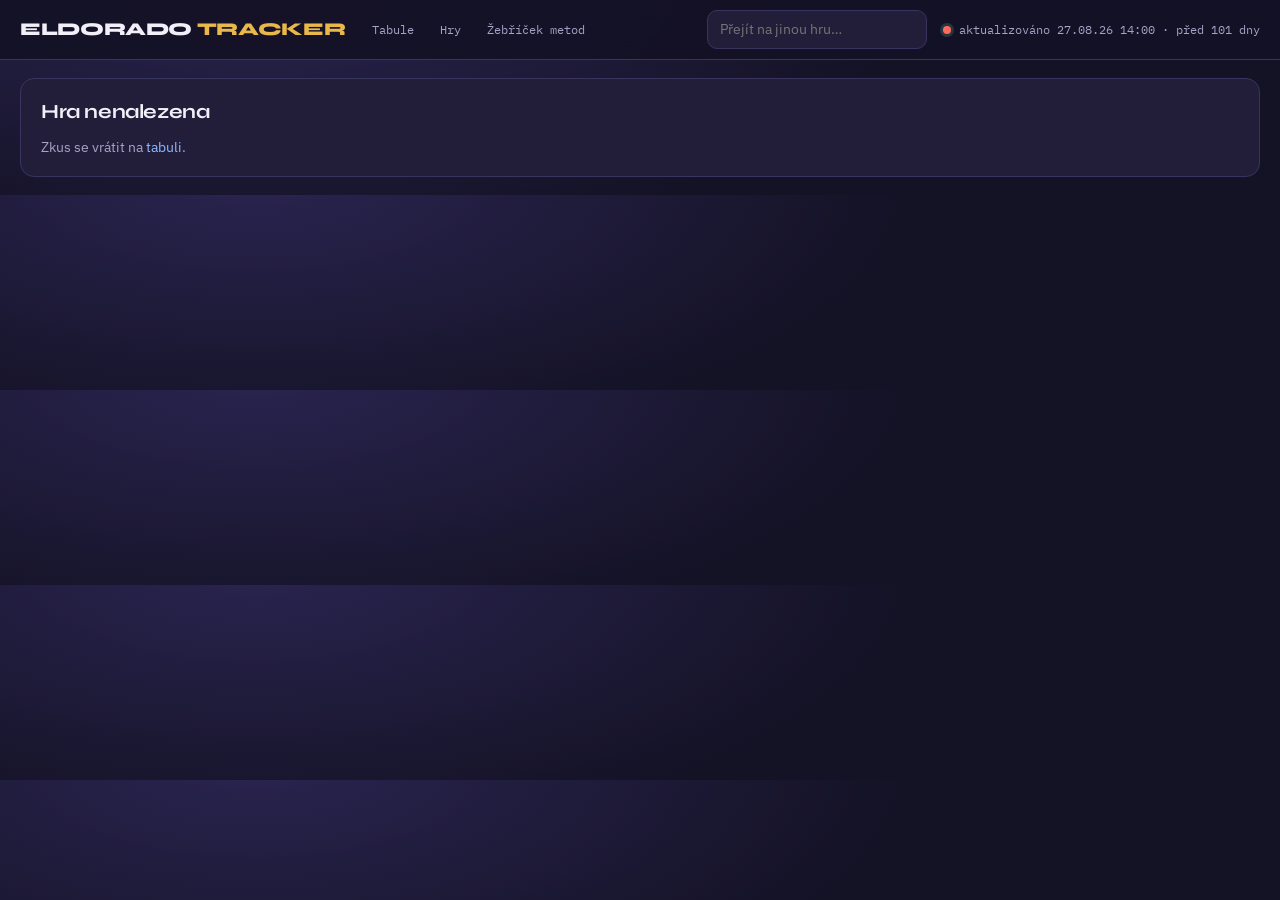
==== game.html @ 9335fa80 "Add files via upload" ====
<!DOCTYPE html>
<html lang="cs">
<head>
<meta charset="utf-8"><meta name="viewport" content="width=device-width, initial-scale=1">
<title>Hra · Eldorado Tracker</title>
<link rel="preconnect" href="https://fonts.googleapis.com"><link rel="preconnect" href="https://fonts.gstatic.com" crossorigin>
<link href="https://fonts.googleapis.com/css2?family=Syne:wght@600;700;800&family=IBM+Plex+Sans:wght@400;500;600&family=IBM+Plex+Mono:wght@400;500;600&display=swap" rel="stylesheet">
<link rel="stylesheet" href="assets/style.css">
</head>
<body>
<div class="top"><div class="top__in">
  <a class="brand" href="index.html">ELDORADO <em>TRACKER</em></a>
  <nav class="nav"><a href="index.html#tabule">Tabule</a><a href="index.html#hry">Hry</a><a href="index.html#zebricek">Žebříček metod</a></nav>
  <div class="spacer"></div>
  <input class="search" id="q" type="search" placeholder="Přejít na jinou hru…" list="gamelist" aria-label="Hledat hru"><datalist id="gamelist"></datalist>
  <div class="status"><i id="dot"></i><span id="upd">načítám…</span></div>
</div></div>

<main class="wrap" id="main">
  <div class="crumb"><a href="index.html">Tabule</a> › <a href="index.html#hry">Hry</a> › <span id="c-name">…</span></div>
  <section class="card">
    <div class="eyebrow" id="eyebrow">Hra</div>
    <h1 id="title">…</h1>
    <p class="lead" id="lead"></p>
    <div class="typelinks" id="typelinks"></div>
    <div class="grid g4" style="margin-top:14px" id="kpis"></div>
  </section>

  <section class="section">
    <div class="eyebrow">Kategorie na Eldoradu</div>
    <h2>Ceny, nabídky, skóre</h2>
    <div class="tbl"><table class="wide" id="cats"><thead><tr><th>Typ</th><th>Kategorie</th><th>Jednotka</th><th>Nejnižší cena</th><th>Netto po fee</th><th>Změna 7 d</th><th>Nabídek</th><th>Top prodejce</th><th>Fee</th><th>Skóre</th><th>Stáří</th><th>Odkaz</th></tr></thead><tbody></tbody></table></div>
    <div class="grid g2" style="margin-top:14px">
      <div class="card"><h3 id="charttitle">Vývoj nejnižší ceny</h3><canvas class="big" id="chart"></canvas><div class="sub" style="margin-top:6px" id="chartnote"></div></div>
      <div class="card" id="scorebox"></div>
    </div>
  </section>

  <section class="section" id="itemsec">
    <div class="eyebrow">Položky</div>
    <h2>Ceny položek</h2>
    <p class="lead" id="itemslead">Konkrétní položky, tiery a jejich ceny na Eldoradu (nejnižší nabídky, 27. 8. 2026) vedle hodnoty ve hře.</p>
    <div class="tbl" style="margin-top:12px"><table class="wide" id="items"><thead><tr><th class="sortable" data-k="name" data-d="asc">Položka</th><th>Kategorie</th><th class="sortable desc" data-k="price_usd">Cena Eldorado</th><th>Hodnota ve hře</th><th>Prodejce</th><th>Poznámka</th></tr></thead><tbody></tbody></table></div>
  </section>

  <section class="section" id="methsec">
    <div class="eyebrow">Výdělkové metody</div>
    <h2>Jak se ve hře vydělává</h2>
    <p class="lead">Jen legitimní herní mechaniky (bez botů, maker a exploitů). <b>AFK</b> 0 = plně aktivní, 5 = běží bez tebe. <b>$/h čistý</b> = výnos × cena na Eldoradu × (1 − fee), kde je známý.</p>
    <div class="tools"><button class="chip on" data-f="all">vše</button><button class="chip" data-f="afk">jen AFK ≥ 3</button><button class="chip" data-f="usd">jen s $/h</button><span class="hint" id="mhint"></span></div>
    <div class="tbl"><table class="wide" id="methods"><thead><tr><th class="sortable" data-k="method" data-d="asc">Metoda</th><th>Popis</th><th class="sortable" data-k="rate_value">Výnos ve hře</th><th class="sortable desc" data-k="usd_per_hour_net">$/h čistý</th><th>Požadavky</th><th class="sortable" data-k="afk_score">AFK</th><th>Riziko</th><th>Zdroj</th></tr></thead><tbody></tbody></table></div>
  </section>

  <section class="section">
    <div class="eyebrow">Poznámky a zdroje</div>
    <h2>Trh, pravidla, odkazy</h2>
    <div id="notes" class="grid g2"></div>
  </section>
  <p class="foot">Eldorado Tracker · ceny z veřejných stránek eldorado.gg · metody z herních wiki a guidů (srpen 2026) · prodej za reálné peníze porušuje podmínky většiny her</p>
</main>

<script src="assets/app.js"></script>
<script>
const GID=new URLSearchParams(location.search).get('g');
let methFilter='all', mSortK='usd_per_hour_net', mSortD='desc', iSortK='price_usd', iSortD='desc';
const RISK_TAGS={ 5:'<span class="tag bad">velmi vysoké</span>', 4:'<span class="tag bad">vysoké</span>', 3:'<span class="tag">střední</span>', 2:'<span class="tag good">nízké</span>', 1:'<span class="tag good">velmi nízké</span>' };
function riskOf(note){ if(!note) return 3; const n=note.toLowerCase(); if(/perman|konfisk|wipe/.test(n)) return 5; if(/zakáz|zakaz|banuje|ban vln/.test(n)) return 4; if(/legál|povolen|tolerov/.test(n)) return 2; return 3; }
function render(){
  const D=T.data; const g=D.games.find(x=>x.id===GID); if(!g){ document.getElementById('main').innerHTML='<div class="card"><h2>Hra nenalezena</h2><p class="lead">Zkus se vrátit na <a href="index.html">tabuli</a>.</p></div>'; return; }
  document.title=g.name+' · Eldorado Tracker'; document.getElementById('c-name').textContent=g.name; document.getElementById('title').textContent=g.name;
  const cats=g.cats.map(id=>D.byId[id]).filter(Boolean).sort((a,b)=>['currency','items','accounts','boosting','topups','giftcards'].indexOf(a.type)-['currency','items','accounts','boosting','topups','giftcards'].indexOf(b.type));
  const priced=cats.filter(c=>c.price_low_usd!=null); const methods=D.methods.filter(m=>m.game_id===g.id); const items=D.items.filter(i=>i.game_id===g.id);
  document.getElementById('eyebrow').textContent=Object.keys(g.types).map(t=>T.TYP[t]).join(' · ')+' · '+cats.length+' kategorií na Eldoradu';
  document.getElementById('lead').textContent= priced.length ? `Nejnižší cena ${T.USD(Math.min(...priced.map(c=>c.price_low_usd)))}, ${priced.reduce((s,c)=>s+(c.listings||0),0).toLocaleString('cs-CZ')} nabídek celkem, ${methods.length} výdělkových metod, ${items.length} sledovaných položek.` : `Kategorie zatím nemá staženou cenu – robot ji doplní při dalším běhu. ${methods.length} výdělkových metod.`;
  document.getElementById('typelinks').innerHTML=cats.map(c=>`<a href="${c.url}" target="_blank" rel="noopener">${T.TYP[c.type]} na Eldoradu ↗</a>`).join('');
  const scs=cats.map(T.score).filter(x=>x!=null); const best=scs.length?Math.max(...scs):null; const top=cats.filter(c=>c.top_seller).sort((a,b)=>(b.top_seller_reviews||0)-(a.top_seller_reviews||0))[0];
  document.getElementById('kpis').innerHTML=`<div class="kpi"><b>${best==null?'—':best}</b><span>nejlepší skóre</span></div><div class="kpi"><b>${priced.length?T.USD(Math.min(...priced.map(c=>c.price_low_usd))):'—'}</b><span>nejnižší cena</span></div><div class="kpi"><b>${top?T.FMT(top.top_seller_reviews):'—'}</b><span>${top?'recenzí · '+top.top_seller:'top prodejce'}</span></div><div class="kpi"><b>${Math.min(...cats.map(c=>c.fee_pct))}–${Math.max(...cats.map(c=>c.fee_pct))} %</b><span>poplatek Eldorada</span></div>`;
  // kategorie
  document.querySelector('#cats tbody').innerHTML=cats.map(c=>{const sc=T.score(c),age=T.ageHours(c);return `<tr><td><span class="typ ${c.type}">${T.TYP[c.type]}</span></td><td><b>${c.game}</b><div class="sub">${c.slug}</div></td><td class="muted">${c.unit||'—'}</td><td class="num">${T.USD(c.price_low_usd)}</td><td class="num">${T.USD(T.net(c))}</td><td class="num">${T.chgHtml(T.change7d(c.id))}</td><td class="num">${T.FMT(c.listings)}</td><td>${c.top_seller?c.top_seller+'<div class="sub">'+T.FMT(c.top_seller_reviews)+' rec.</div>':'—'}</td><td class="num">${c.fee_pct} %</td><td>${T.scoreHtml(sc)}</td><td class="num">${T.ageHtml(age)}</td><td><a href="${c.url}" target="_blank" rel="noopener">otevřít ↗</a></td></tr>`;}).join('');
  // graf: nejlikvidnější kategorie s cenou
  const main=priced.slice().sort((a,b)=>(b.listings||0)-(a.listings||0))[0];
  if(main){ document.getElementById('charttitle').textContent='Vývoj nejnižší ceny · '+main.game+' ('+T.TYP[main.type]+')'; requestAnimationFrame(()=>T.bigChart(document.getElementById('chart'),T.series(main.id),main.unit?'USD za '+main.unit:'USD')); document.getElementById('chartnote').textContent=T.series(main.id).length+' snímků v historii · '+(main.observed_at?'naposledy '+main.observed_at:''); }
  else { document.getElementById('charttitle').textContent='Vývoj ceny'; T.bigChart(document.getElementById('chart'),[]); }
  const sc=best; document.getElementById('scorebox').innerHTML=`<h3>Co říká skóre</h3><p class="lead">${sc==null?'Bez ceny zatím nelze hodnotit.':sc>=60?'<b>'+sc+'/100 – dobrá chvíle.</b> Cena drží nebo roste a trh není ovládaný jedním prodejcem.':sc>=40?'<b>'+sc+'/100 – průměr.</b> Bez výrazného trendu, nebo vyšší poplatek či konkurence.':'<b>'+sc+'/100 – slabé.</b> Cena padá, silná dominance velkého prodejce nebo vysoký poplatek.'}</p>${top?`<p class="lead" style="margin-top:8px">Trh vede <b>${top.top_seller}</b> s ${T.FMT(top.top_seller_reviews)} recenzemi – nový prodejce se prosadí jen cenou pod ${T.USD(Math.min(...priced.map(c=>c.price_low_usd)))}.</p>`:''}${cats.some(c=>c.note)?'<p class="lead" style="margin-top:8px">'+cats.filter(c=>c.note).map(c=>c.note).join(' · ')+'</p>':''}`;
  // položky
  renderItems(items); renderMethods(methods);
  // poznámky
  const risks=[...new Set(methods.map(m=>m.ban_risk_note).filter(Boolean))]; const srcs=[...new Set([...methods.map(m=>m.source),...items.map(i=>i.source)].filter(Boolean))];
  document.getElementById('notes').innerHTML=`<div class="card"><h3>Pravidla a riziko</h3>${risks.length?risks.map(r=>`<p class="lead" style="margin:0 0 8px">${r}</p>`).join(''):'<p class="lead">Pro tuhle hru zatím nejsou zpracované metody – doplníš je v data/methods.json.</p>'}</div><div class="card"><h3>Zdroje</h3>${srcs.length?'<ul style="margin:0;padding-left:18px;color:var(--muted)">'+srcs.map(s=>`<li>${/^https?:/.test(s)?`<a href="${s}" target="_blank" rel="noopener">${s.replace(/^https?:\/\//,'').slice(0,70)}</a>`:s}</li>`).join('')+'</ul>':'<p class="lead">Eldorado kategorie výše.</p>'}</div>`;
}
function renderItems(items){
  const sec=document.getElementById('itemsec'); if(!items.length){ sec.querySelector('.tbl').innerHTML='<div class="card"><p class="lead">Pro tuhle hru zatím nejsou zpracované položky. Robot sleduje nejnižší cenu kategorie; konkrétní položky doplníš v <code>data/items.json</code>.</p></div>'; return; }
  const rows=items.slice().sort((a,b)=>{let va=a[iSortK],vb=b[iSortK];if(va==null)return 1;if(vb==null)return -1;if(typeof va==='string')return iSortD==='asc'?va.localeCompare(vb,'cs'):vb.localeCompare(va,'cs');return iSortD==='asc'?va-vb:vb-va;});
  document.querySelector('#items tbody').innerHTML=rows.map(i=>`<tr><td><b>${i.name}</b></td><td><span class="tag">${i.category}</span></td><td class="num">${T.USD(i.price_usd)}${i.unit?' / '+i.unit:''}</td><td class="num muted">${i.ingame_value||'—'}</td><td>${i.seller?i.seller+(i.seller_reviews?'<div class="sub">'+T.FMT(i.seller_reviews)+' rec.</div>':''):'—'}</td><td class="muted">${i.note||''}</td></tr>`).join('');
  document.querySelectorAll('#items th.sortable').forEach(th=>{th.classList.remove('asc','desc'); if(th.dataset.k===iSortK) th.classList.add(iSortD);});
}
function renderMethods(methods){
  const sec=document.getElementById('methsec'); if(!methods.length){ sec.querySelector('.tbl').innerHTML='<div class="card"><p class="lead">Metody pro tuhle hru ještě nejsou zpracované. Přidáš je do <code>data/methods.json</code> (viz README) – nebo napiš, které hry doplnit dalším researchem.</p></div>'; document.getElementById('mhint').textContent=''; return; }
  let rows=methods.filter(m=>methFilter==='all'||(methFilter==='afk'&&m.afk_score>=3)||(methFilter==='usd'&&m.usd_per_hour_net!=null));
  rows.sort((a,b)=>{let va=a[mSortK],vb=b[mSortK];if(va==null&&vb==null)return 0;if(va==null)return 1;if(vb==null)return -1;if(typeof va==='string')return mSortD==='asc'?va.localeCompare(vb,'cs'):vb.localeCompare(va,'cs');return mSortD==='asc'?va-vb:vb-va;});
  document.querySelector('#methods tbody').innerHTML=rows.map(m=>`<tr><td><b>${m.method}</b></td><td class="muted" style="max-width:360px">${m.description||''}</td><td class="num">${m.rate_value!=null?T.FMT(m.rate_value)+(m.rate_unit?' '+m.rate_unit:''):(m.rate_unit||'nenalezeno')}</td><td class="num">${m.usd_per_hour_net!=null?'<b>'+T.USD(m.usd_per_hour_net)+'</b>':'—'}</td><td class="muted">${m.requirements||'—'}</td><td>${T.dots(m.afk_score,'afk')}</td><td>${RISK_TAGS[riskOf(m.ban_risk_note)]}</td><td>${/^https?:/.test(m.source||'')?`<a href="${m.source}" target="_blank" rel="noopener">zdroj ↗</a>`:(m.source||'—')}<div class="sub">${m.source_date||''}</div></td></tr>`).join('');
  document.getElementById('mhint').textContent=rows.length+' z '+methods.length+' metod';
  document.querySelectorAll('#methods th.sortable').forEach(th=>{th.classList.remove('asc','desc'); if(th.dataset.k===mSortK) th.classList.add(mSortD);});
}
document.querySelectorAll('#methsec .chip').forEach(b=>b.addEventListener('click',()=>{document.querySelectorAll('#methsec .chip').forEach(x=>x.classList.remove('on'));b.classList.add('on');methFilter=b.dataset.f;renderMethods(T.data.methods.filter(m=>m.game_id===GID));}));
document.querySelectorAll('#methods th.sortable').forEach(th=>th.addEventListener('click',()=>{const k=th.dataset.k; if(mSortK===k) mSortD=mSortD==='asc'?'desc':'asc'; else {mSortK=k; mSortD=th.dataset.d||'desc';} renderMethods(T.data.methods.filter(m=>m.game_id===GID));}));
document.querySelectorAll('#items th.sortable').forEach(th=>th.addEventListener('click',()=>{const k=th.dataset.k; if(iSortK===k) iSortD=iSortD==='asc'?'desc':'asc'; else {iSortK=k; iSortD=th.dataset.d||'desc';} renderItems(T.data.items.filter(i=>i.game_id===GID));}));
T.load().then(D=>{ T.status(); document.getElementById('gamelist').innerHTML=D.games.map(g=>`<option value="${g.name}">`).join(''); document.getElementById('q').addEventListener('change',e=>{const g=D.games.find(x=>x.name.toLowerCase()===e.target.value.toLowerCase()); if(g) location.href=T.gameHref(g.id);}); render(); }).catch(e=>{document.getElementById('upd').textContent='chyba dat: '+e.message;});
</script>
</body>
</html>
---- assets/style.css ----
:root{--bg:#141225;--bg2:#1B1830;--surface:#221E3A;--surface2:#2B2649;--line:#39345E;--line2:#4B4580;--text:#F2EFF8;--muted:#A8A2C6;--dim:#6F6996;--gold:#E8B84A;--gold2:#FFD97A;--mint:#7FD9B8;--coral:#FF6B5A;--sky:#8FB8FF;--plum:#B58CFF;--display:'Syne',system-ui,sans-serif;--body:'IBM Plex Sans',system-ui,sans-serif;--mono:'IBM Plex Mono',ui-monospace,monospace;--r:14px}
*{box-sizing:border-box}
html{scroll-behavior:smooth}
body{margin:0;background:radial-gradient(1200px 500px at 20% -10%,#2A2450 0%,var(--bg) 55%);color:var(--text);font-family:var(--body);font-size:14px;line-height:1.5;-webkit-font-smoothing:antialiased}
a{color:var(--sky);text-decoration:none}a:hover{text-decoration:underline}
:focus-visible{outline:2px solid var(--gold);outline-offset:2px}
button{font:inherit;cursor:pointer}
.top{position:sticky;top:0;z-index:40;background:rgba(20,18,37,.92);backdrop-filter:blur(10px);border-bottom:1px solid var(--line)}
.top__in{max-width:1440px;margin:0 auto;padding:10px 20px;display:flex;align-items:center;gap:16px;flex-wrap:wrap}
.brand{font-family:var(--display);font-weight:800;font-size:18px;letter-spacing:-.02em;color:var(--text);white-space:nowrap}.brand em{font-style:normal;color:var(--gold)}
.brand:hover{text-decoration:none}
.nav{display:flex;gap:4px}.nav a{font-family:var(--mono);font-size:12px;color:var(--muted);padding:6px 10px;border-radius:999px;border:1px solid transparent}.nav a:hover{color:var(--text);border-color:var(--line);text-decoration:none}.nav a.on{background:var(--gold);color:var(--bg);border-color:var(--gold)}
.status{font-family:var(--mono);font-size:12px;color:var(--muted);display:flex;align-items:center;gap:8px}
.status i{width:8px;height:8px;border-radius:50%;background:var(--mint);display:inline-block;box-shadow:0 0 0 3px rgba(127,217,184,.18)}.status i.stale{background:var(--gold)}.status i.old{background:var(--coral)}
.spacer{flex:1}
.search{background:var(--surface);border:1px solid var(--line);color:var(--text);border-radius:10px;padding:8px 12px;font:inherit;min-width:220px}
.wrap{max-width:1440px;margin:0 auto;padding:18px 20px}
.card{background:var(--surface);border:1px solid var(--line);border-radius:var(--r);padding:18px 20px}
.eyebrow{font-family:var(--mono);font-size:11px;letter-spacing:.14em;text-transform:uppercase;color:var(--gold)}
h1{font-family:var(--display);font-weight:800;font-size:clamp(26px,3.4vw,42px);line-height:1.05;letter-spacing:-.03em;margin:6px 0 8px}h1 span{color:var(--gold)}
h2{font-family:var(--display);font-weight:700;font-size:20px;letter-spacing:-.02em;margin:0 0 10px}
h3{font-family:var(--display);font-weight:700;font-size:15px;margin:0 0 8px}
.lead{color:var(--muted);margin:0;max-width:70ch}
.grid{display:grid;gap:14px}.g2{grid-template-columns:1.4fr 1fr}.g3{grid-template-columns:repeat(3,1fr)}.g4{grid-template-columns:repeat(4,1fr)}
.kpi{background:var(--surface2);border:1px solid var(--line);border-radius:10px;padding:10px 12px}.kpi b{display:block;font-family:var(--display);font-size:22px;color:var(--gold2);letter-spacing:-.02em}.kpi span{font-size:12px;color:var(--muted)}
.kpi b.good{color:var(--mint)}.kpi b.bad{color:var(--coral)}
.tools{display:flex;gap:8px;flex-wrap:wrap;align-items:center;margin:16px 0 10px}
.tools select,.tools input{background:var(--surface);border:1px solid var(--line);color:var(--text);border-radius:10px;padding:9px 12px;font:inherit}
.chip{background:var(--surface);border:1px solid var(--line);color:var(--muted);border-radius:999px;padding:7px 12px;font-family:var(--mono);font-size:12px}.chip.on{background:var(--gold);color:var(--bg);border-color:var(--gold)}
.hint{font-family:var(--mono);font-size:12px;color:var(--dim);margin-left:auto}
.tbl{overflow:auto;border:1px solid var(--line);border-radius:var(--r);background:var(--surface)}
table{border-collapse:collapse;width:100%;font-size:13px}table.wide{min-width:960px}
th,td{padding:9px 10px;text-align:left;vertical-align:middle;border-bottom:1px solid var(--line);overflow-wrap:anywhere}
th{position:sticky;top:0;background:var(--surface2);font-family:var(--mono);font-size:11px;letter-spacing:.06em;text-transform:uppercase;color:var(--muted);font-weight:500;z-index:1;white-space:nowrap}
th.sortable{cursor:pointer;user-select:none}th.sortable::after{content:' ↕';color:var(--dim)}th.asc::after{content:' ↑';color:var(--gold)}th.desc::after{content:' ↓';color:var(--gold)}
tbody tr:hover{background:rgba(255,255,255,.03)}tbody tr:last-child td{border-bottom:0}tr.link{cursor:pointer}
td.num{font-family:var(--mono);white-space:nowrap}td.muted{color:var(--muted)}.sub{font-size:11.5px;color:var(--dim);font-family:var(--mono)}
.typ{display:inline-block;font-family:var(--mono);font-size:10.5px;padding:2px 7px;border-radius:999px;border:1px solid var(--line2);color:var(--muted);text-transform:uppercase;letter-spacing:.05em;white-space:nowrap}
.typ.currency{color:var(--gold2);border-color:rgba(232,184,74,.5)}.typ.items{color:var(--plum);border-color:rgba(181,140,255,.5)}.typ.accounts{color:var(--sky);border-color:rgba(143,184,255,.5)}.typ.boosting{color:var(--mint);border-color:rgba(127,217,184,.5)}
.tag{display:inline-block;font-family:var(--mono);font-size:11px;padding:2px 8px;border-radius:999px;border:1px solid var(--line2);color:var(--muted);line-height:1.5}.tag.good{border-color:rgba(127,217,184,.5);color:var(--mint)}.tag.bad{border-color:rgba(255,107,90,.5);color:var(--coral)}.tag.gold{border-color:rgba(232,184,74,.55);color:var(--gold2)}
.up{color:var(--mint)}.dn{color:var(--coral)}.flat{color:var(--dim)}
.score{display:inline-flex;align-items:center;gap:8px}.score b{font-family:var(--display);font-size:15px;min-width:26px}
.bar{width:70px;height:6px;background:var(--line);border-radius:3px;overflow:hidden}.bar i{display:block;height:100%}
.s-hi{color:var(--mint)}.s-mid{color:var(--gold2)}.s-lo{color:var(--coral)}.bar .s-hi{background:var(--mint)}.bar .s-mid{background:var(--gold)}.bar .s-lo{background:var(--coral)}
.dots{display:inline-flex;gap:3px;vertical-align:middle}.dots i{width:9px;height:9px;border-radius:2px;background:var(--line2);display:inline-block}.dots.afk i.on{background:var(--mint)}.dots.auto i.on{background:var(--sky)}.dots.ban i.on{background:var(--coral)}.sc{font-family:var(--mono);font-size:12px;color:var(--muted);margin-left:6px}
.dots-wrap{display:inline-flex;align-items:center;white-space:nowrap}
canvas.spark{width:90px;height:26px;display:block}canvas.big{width:100%;height:200px;background:var(--surface2);border:1px solid var(--line);border-radius:10px}
.nodata{color:var(--dim);font-family:var(--mono);font-size:12px}
.note{background:var(--surface);border:1px solid var(--line);border-left:4px solid var(--gold);border-radius:12px;padding:12px 16px;margin:14px 0;color:var(--muted)}.note.warn{border-left-color:var(--coral)}.note.good{border-left-color:var(--mint)}.note b{color:var(--text)}
.star{background:none;border:0;color:var(--dim);font-size:16px;padding:0 4px}.star.on{color:var(--gold)}
.section{margin-top:28px}
.gamecards{display:grid;grid-template-columns:repeat(auto-fill,minmax(230px,1fr));gap:12px}
.gc{background:var(--surface);border:1px solid var(--line);border-radius:12px;padding:12px 14px;display:block;color:var(--text)}.gc:hover{text-decoration:none;border-color:var(--line2);background:var(--surface2)}
.gc b{display:block;font-family:var(--display);font-size:15px}.gc .sub{margin-top:2px}.gc .row{display:flex;justify-content:space-between;align-items:center;margin-top:8px}
.crumb{font-family:var(--mono);font-size:12px;color:var(--dim);margin-bottom:8px}.crumb a{color:var(--muted)}
.typelinks{display:flex;gap:8px;flex-wrap:wrap;margin:8px 0 0}.typelinks a{font-family:var(--mono);font-size:12px;border:1px solid var(--line2);border-radius:999px;padding:5px 10px;color:var(--muted)}.typelinks a:hover{color:var(--text);text-decoration:none;border-color:var(--gold)}
.foot{color:var(--dim);font-size:12px;padding:30px 0 44px;font-family:var(--mono);border-top:1px solid var(--line);margin-top:34px}
@media (max-width:900px){.g2,.g3,.g4{grid-template-columns:1fr 1fr}.nav{display:none}.search{min-width:0;flex:1}}
@media (max-width:600px){.g2,.g3,.g4{grid-template-columns:1fr}}
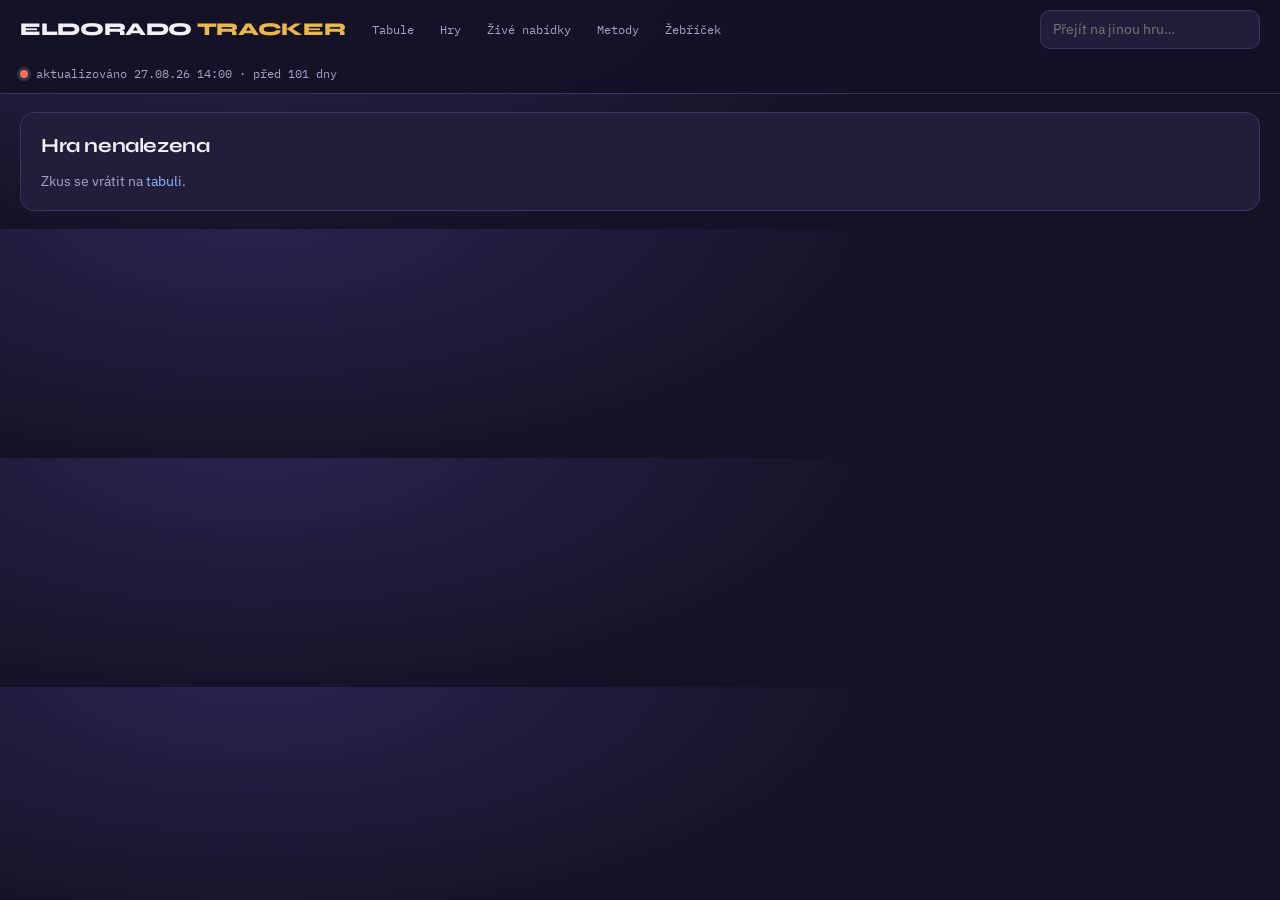
==== commit b4754eec: "Add files via upload" ====
--- a/game.html
+++ b/game.html
@@ -10,7 +10,7 @@
 <body>
 <div class="top"><div class="top__in">
   <a class="brand" href="index.html">ELDORADO <em>TRACKER</em></a>
-  <nav class="nav"><a href="index.html#tabule">Tabule</a><a href="index.html#hry">Hry</a><a href="index.html#zebricek">Žebříček metod</a></nav>
+  <nav class="nav"><a href="index.html#tabule">Tabule</a><a href="index.html#hry">Hry</a><a href="#livesec">Živé nabídky</a><a href="#methsec">Metody</a><a href="index.html#zebricek">Žebříček</a></nav>
   <div class="spacer"></div>
   <input class="search" id="q" type="search" placeholder="Přejít na jinou hru…" list="gamelist" aria-label="Hledat hru"><datalist id="gamelist"></datalist>
   <div class="status"><i id="dot"></i><span id="upd">načítám…</span></div>
@@ -34,6 +34,18 @@
       <div class="card"><h3 id="charttitle">Vývoj nejnižší ceny</h3><canvas class="big" id="chart"></canvas><div class="sub" style="margin-top:6px" id="chartnote"></div></div>
       <div class="card" id="scorebox"></div>
     </div>
+  </section>
+
+  <section class="section" id="livesec">
+    <div class="eyebrow">Živé nabídky</div>
+    <h2>Co se právě prodává</h2>
+    <p class="lead" id="livelead">Jednotlivé nabídky stažené z kategorií této hry – název, prodejce a cena. Robot je obnovuje s každým během.</p>
+    <div class="tools"><input id="lq" type="search" placeholder="Filtrovat nabídky…" aria-label="Filtrovat nabídky"><span class="hint" id="lhint"></span></div>
+    <div class="tbl scroll"><table class="wide" id="live"><thead><tr>
+      <th class="sortable" data-k="name" data-d="asc">Nabídka</th><th>Kategorie</th>
+      <th class="sortable desc" data-k="price">Cena</th><th>Netto po fee</th>
+      <th class="sortable" data-k="reviews">Prodejce</th><th>Hodnocení</th>
+    </tr></thead><tbody></tbody></table></div>
   </section>
 
   <section class="section" id="itemsec">
@@ -83,10 +95,21 @@
   else { document.getElementById('charttitle').textContent='Vývoj ceny'; T.bigChart(document.getElementById('chart'),[]); }
   const sc=best; document.getElementById('scorebox').innerHTML=`<h3>Co říká skóre</h3><p class="lead">${sc==null?'Bez ceny zatím nelze hodnotit.':sc>=60?'<b>'+sc+'/100 – dobrá chvíle.</b> Cena drží nebo roste a trh není ovládaný jedním prodejcem.':sc>=40?'<b>'+sc+'/100 – průměr.</b> Bez výrazného trendu, nebo vyšší poplatek či konkurence.':'<b>'+sc+'/100 – slabé.</b> Cena padá, silná dominance velkého prodejce nebo vysoký poplatek.'}</p>${top?`<p class="lead" style="margin-top:8px">Trh vede <b>${top.top_seller}</b> s ${T.FMT(top.top_seller_reviews)} recenzemi – nový prodejce se prosadí jen cenou pod ${T.USD(Math.min(...priced.map(c=>c.price_low_usd)))}.</p>`:''}${cats.some(c=>c.note)?'<p class="lead" style="margin-top:8px">'+cats.filter(c=>c.note).map(c=>c.note).join(' · ')+'</p>':''}`;
   // položky
-  renderItems(items); renderMethods(methods);
+  renderItems(items); renderMethods(methods); renderLive(g);
   // poznámky
   const risks=[...new Set(methods.map(m=>m.ban_risk_note).filter(Boolean))]; const srcs=[...new Set([...methods.map(m=>m.source),...items.map(i=>i.source)].filter(Boolean))];
   document.getElementById('notes').innerHTML=`<div class="card"><h3>Pravidla a riziko</h3>${risks.length?risks.map(r=>`<p class="lead" style="margin:0 0 8px">${r}</p>`).join(''):'<p class="lead">Pro tuhle hru zatím nejsou zpracované metody – doplníš je v data/methods.json.</p>'}</div><div class="card"><h3>Zdroje</h3>${srcs.length?'<ul style="margin:0;padding-left:18px;color:var(--muted)">'+srcs.map(s=>`<li>${/^https?:/.test(s)?`<a href="${s}" target="_blank" rel="noopener">${s.replace(/^https?:\/\//,'').slice(0,70)}</a>`:s}</li>`).join('')+'</ul>':'<p class="lead">Eldorado kategorie výše.</p>'}</div>`;
+}
+let lSortK='price', lSortD='desc';
+function renderLive(g){
+  const sec=document.getElementById('livesec'); const all=T.gameOffers(g);
+  if(!all.length){ sec.querySelector('.tbl').innerHTML='<div class="card"><p class="lead">Robot pro tuhle hru zatím nestáhl jednotlivé nabídky – doplní je při dalším běhu (celý katalog obejde zhruba za den).</p></div>'; document.getElementById('lhint').textContent=''; document.querySelector('#livesec .tools input').style.display='none'; return; }
+  const q=(document.getElementById('lq').value||'').toLowerCase().trim();
+  let rows=all.filter(o=>!q||[o.name||'',o.seller||'',T.TYP[o.cat.type]].join(' ').toLowerCase().includes(q));
+  rows.sort((a,b)=>{let va=a[lSortK],vb=b[lSortK];if(va==null)return 1;if(vb==null)return -1;if(typeof va==='string')return lSortD==='asc'?va.localeCompare(vb,'cs'):vb.localeCompare(va,'cs');return lSortD==='asc'?va-vb:vb-va;});
+  document.querySelector('#live tbody').innerHTML=rows.map(o=>`<tr><td><b>${o.name||'—'}</b></td><td><span class="typ ${o.cat.type}">${T.TYP[o.cat.type]}</span><div class="sub">${o.cat.unit||''}</div></td><td class="num">${T.USD(o.price)}</td><td class="num muted">${T.USD(o.price*(1-(o.cat.fee_pct||0)/100))}</td><td>${o.seller||'—'}${o.reviews?`<div class="sub">${T.FMT(o.reviews)} rec.</div>`:''}</td><td class="num muted">${o.rating!=null?o.rating+' %':'—'}</td></tr>`).join('');
+  document.getElementById('lhint').textContent=rows.length+' z '+all.length+' nabídek';
+  document.querySelectorAll('#live th.sortable').forEach(th=>{th.classList.remove('asc','desc'); if(th.dataset.k===lSortK) th.classList.add(lSortD);});
 }
 function renderItems(items){
   const sec=document.getElementById('itemsec'); if(!items.length){ sec.querySelector('.tbl').innerHTML='<div class="card"><p class="lead">Pro tuhle hru zatím nejsou zpracované položky. Robot sleduje nejnižší cenu kategorie; konkrétní položky doplníš v <code>data/items.json</code>.</p></div>'; return; }
@@ -104,6 +127,8 @@
 }
 document.querySelectorAll('#methsec .chip').forEach(b=>b.addEventListener('click',()=>{document.querySelectorAll('#methsec .chip').forEach(x=>x.classList.remove('on'));b.classList.add('on');methFilter=b.dataset.f;renderMethods(T.data.methods.filter(m=>m.game_id===GID));}));
 document.querySelectorAll('#methods th.sortable').forEach(th=>th.addEventListener('click',()=>{const k=th.dataset.k; if(mSortK===k) mSortD=mSortD==='asc'?'desc':'asc'; else {mSortK=k; mSortD=th.dataset.d||'desc';} renderMethods(T.data.methods.filter(m=>m.game_id===GID));}));
+document.querySelectorAll('#live th.sortable').forEach(th=>th.addEventListener('click',()=>{const k=th.dataset.k; if(lSortK===k) lSortD=lSortD==='asc'?'desc':'asc'; else {lSortK=k; lSortD=th.dataset.d||'desc';} renderLive(T.data.games.find(x=>x.id===GID));}));
+document.getElementById('lq').addEventListener('input',()=>renderLive(T.data.games.find(x=>x.id===GID)));
 document.querySelectorAll('#items th.sortable').forEach(th=>th.addEventListener('click',()=>{const k=th.dataset.k; if(iSortK===k) iSortD=iSortD==='asc'?'desc':'asc'; else {iSortK=k; iSortD=th.dataset.d||'desc';} renderItems(T.data.items.filter(i=>i.game_id===GID));}));
 T.load().then(D=>{ T.status(); document.getElementById('gamelist').innerHTML=D.games.map(g=>`<option value="${g.name}">`).join(''); document.getElementById('q').addEventListener('change',e=>{const g=D.games.find(x=>x.name.toLowerCase()===e.target.value.toLowerCase()); if(g) location.href=T.gameHref(g.id);}); render(); }).catch(e=>{document.getElementById('upd').textContent='chyba dat: '+e.message;});
 </script>
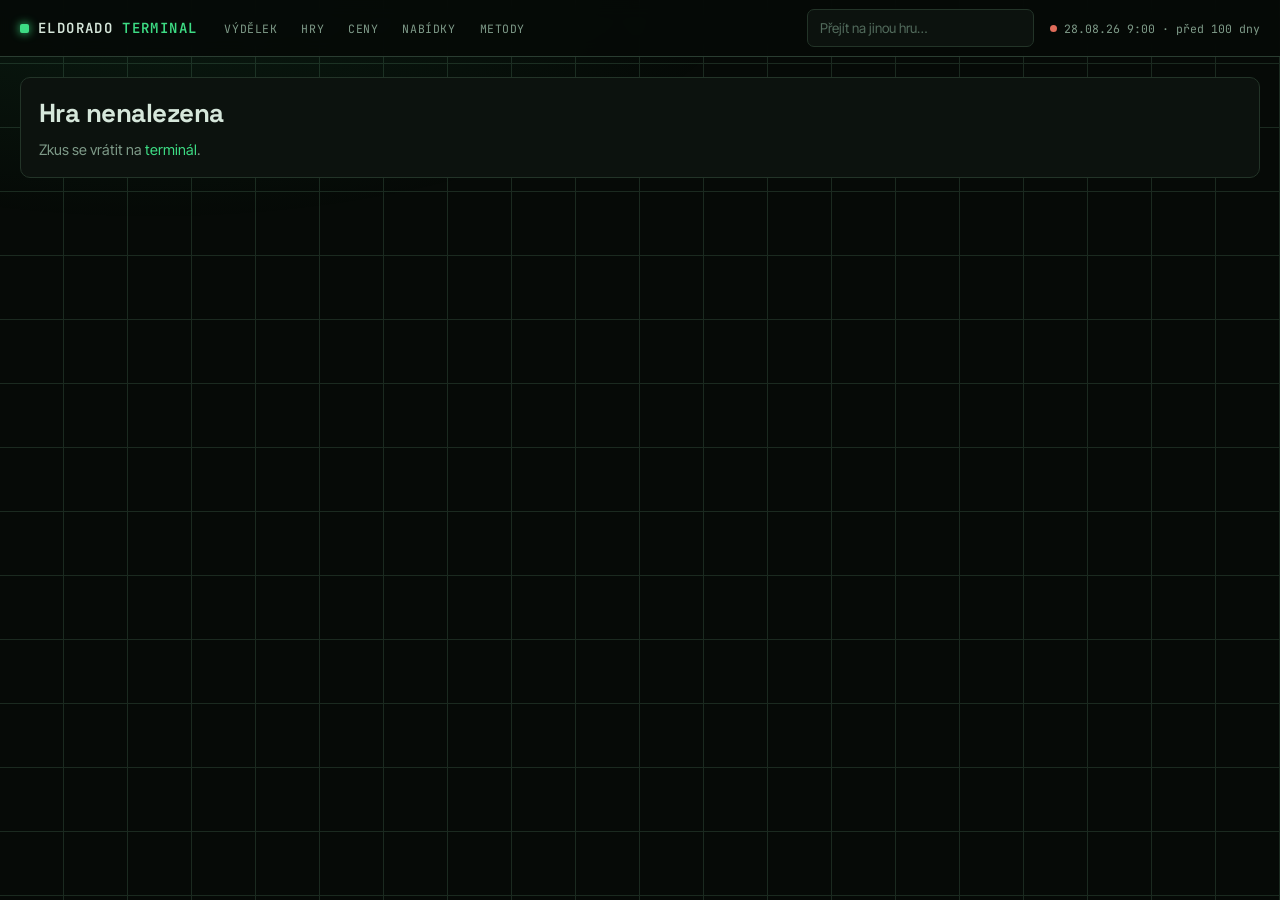
==== commit ef0de053: "Add files via upload" ====
--- a/game.html
+++ b/game.html
@@ -1,136 +1,211 @@
 <!DOCTYPE html>
 <html lang="cs">
 <head>
-<meta charset="utf-8"><meta name="viewport" content="width=device-width, initial-scale=1">
-<title>Hra · Eldorado Tracker</title>
+<meta charset="utf-8"><meta name="viewport" content="width=device-width,initial-scale=1">
+<title>Hra · Eldorado Terminal</title>
+<meta name="color-scheme" content="dark">
 <link rel="preconnect" href="https://fonts.googleapis.com"><link rel="preconnect" href="https://fonts.gstatic.com" crossorigin>
-<link href="https://fonts.googleapis.com/css2?family=Syne:wght@600;700;800&family=IBM+Plex+Sans:wght@400;500;600&family=IBM+Plex+Mono:wght@400;500;600&display=swap" rel="stylesheet">
+<link href="https://fonts.googleapis.com/css2?family=Space+Grotesk:wght@500;600;700&family=Inter+Tight:wght@400;500;600&family=JetBrains+Mono:wght@400;500;600&display=swap" rel="stylesheet">
 <link rel="stylesheet" href="assets/style.css">
 </head>
 <body>
-<div class="top"><div class="top__in">
-  <a class="brand" href="index.html">ELDORADO <em>TRACKER</em></a>
-  <nav class="nav"><a href="index.html#tabule">Tabule</a><a href="index.html#hry">Hry</a><a href="#livesec">Živé nabídky</a><a href="#methsec">Metody</a><a href="index.html#zebricek">Žebříček</a></nav>
+<header class="topbar"><div class="topbar__in">
+  <a class="brand" href="index.html">ELDORADO <span>TERMINAL</span></a>
+  <nav class="nav"><a href="index.html#vydelek">Výdělek</a><a href="index.html#hry">Hry</a><a href="#ceny">Ceny</a><a href="#nabidky">Nabídky</a><a href="#met">Metody</a></nav>
   <div class="spacer"></div>
   <input class="search" id="q" type="search" placeholder="Přejít na jinou hru…" list="gamelist" aria-label="Hledat hru"><datalist id="gamelist"></datalist>
-  <div class="status"><i id="dot"></i><span id="upd">načítám…</span></div>
-</div></div>
+  <div class="stamp"><i id="dot"></i><span id="upd">načítám…</span></div>
+</div></header>
 
 <main class="wrap" id="main">
-  <div class="crumb"><a href="index.html">Tabule</a> › <a href="index.html#hry">Hry</a> › <span id="c-name">…</span></div>
-  <section class="card">
-    <div class="eyebrow" id="eyebrow">Hra</div>
-    <h1 id="title">…</h1>
-    <p class="lead" id="lead"></p>
-    <div class="typelinks" id="typelinks"></div>
-    <div class="grid g4" style="margin-top:14px" id="kpis"></div>
-  </section>
-
-  <section class="section">
-    <div class="eyebrow">Kategorie na Eldoradu</div>
-    <h2>Ceny, nabídky, skóre</h2>
-    <div class="tbl"><table class="wide" id="cats"><thead><tr><th>Typ</th><th>Kategorie</th><th>Jednotka</th><th>Nejnižší cena</th><th>Netto po fee</th><th>Změna 7 d</th><th>Nabídek</th><th>Top prodejce</th><th>Fee</th><th>Skóre</th><th>Stáří</th><th>Odkaz</th></tr></thead><tbody></tbody></table></div>
+  <div class="crumb"><a href="index.html">Terminál</a> / <a href="index.html#hry">Hry</a> / <span id="c-name">…</span></div>
+
+  <section style="padding-top:6px">
+    <div class="grid g2">
+      <div>
+        <div class="eyebrow" id="eyebrow">Hra</div>
+        <h1 id="title" style="font-size:clamp(26px,3.6vw,42px)">…</h1>
+        <p class="lead" id="lead"></p>
+        <div class="links" id="links"></div>
+      </div>
+      <div class="panel panel--flush">
+        <div style="padding:14px 16px 8px"><h3 style="margin:0">Nejvýnosnější metody této hry</h3></div>
+        <div class="ladder" id="ladder"></div>
+        <div style="padding:10px 16px;border-top:1px solid var(--line)"><span class="hint" id="ladder-note"></span></div>
+      </div>
+    </div>
+    <div class="metrics" id="metrics"></div>
+  </section>
+
+  <section id="ceny">
+    <div class="eyebrow">Ceny na Eldoradu</div>
+    <h2>Kategorie této hry</h2>
+    <div class="tbl scroll" style="margin-top:10px"><table class="wide" id="tcats"><thead><tr>
+      <th>Typ</th><th>Kategorie</th><th>Jednotka</th><th>Nejnižší cena</th><th>Netto po fee</th>
+      <th>Změna 7 d</th><th>Nabídek</th><th>Top prodejce</th><th>Fee</th><th>Skóre</th><th>Stáří</th><th></th>
+    </tr></thead><tbody></tbody></table></div>
     <div class="grid g2" style="margin-top:14px">
-      <div class="card"><h3 id="charttitle">Vývoj nejnižší ceny</h3><canvas class="big" id="chart"></canvas><div class="sub" style="margin-top:6px" id="chartnote"></div></div>
-      <div class="card" id="scorebox"></div>
+      <div class="panel"><h3 id="charttitle">Vývoj ceny</h3><canvas class="big" id="chart"></canvas><div class="sub" id="chartnote" style="margin-top:6px"></div></div>
+      <div class="panel" id="scorebox"></div>
     </div>
   </section>
 
-  <section class="section" id="livesec">
+  <section id="nabidky">
     <div class="eyebrow">Živé nabídky</div>
     <h2>Co se právě prodává</h2>
-    <p class="lead" id="livelead">Jednotlivé nabídky stažené z kategorií této hry – název, prodejce a cena. Robot je obnovuje s každým během.</p>
+    <p class="lead">Konkrétní nabídky stažené robotem z kategorií této hry — název, prodejce, cena a kolik z ní zbude po poplatku.</p>
     <div class="tools"><input id="lq" type="search" placeholder="Filtrovat nabídky…" aria-label="Filtrovat nabídky"><span class="hint" id="lhint"></span></div>
-    <div class="tbl scroll"><table class="wide" id="live"><thead><tr>
-      <th class="sortable" data-k="name" data-d="asc">Nabídka</th><th>Kategorie</th>
-      <th class="sortable desc" data-k="price">Cena</th><th>Netto po fee</th>
-      <th class="sortable" data-k="reviews">Prodejce</th><th>Hodnocení</th>
-    </tr></thead><tbody></tbody></table></div>
-  </section>
-
-  <section class="section" id="itemsec">
-    <div class="eyebrow">Položky</div>
-    <h2>Ceny položek</h2>
-    <p class="lead" id="itemslead">Konkrétní položky, tiery a jejich ceny na Eldoradu (nejnižší nabídky, 27. 8. 2026) vedle hodnoty ve hře.</p>
-    <div class="tbl" style="margin-top:12px"><table class="wide" id="items"><thead><tr><th class="sortable" data-k="name" data-d="asc">Položka</th><th>Kategorie</th><th class="sortable desc" data-k="price_usd">Cena Eldorado</th><th>Hodnota ve hře</th><th>Prodejce</th><th>Poznámka</th></tr></thead><tbody></tbody></table></div>
-  </section>
-
-  <section class="section" id="methsec">
+    <div class="tbl scroll"><table class="wide" id="tlive"><thead><tr>
+      <th class="s" data-k="name" data-d="asc">Nabídka</th><th>Kategorie</th><th class="s desc" data-k="price">Cena</th>
+      <th>Netto po fee</th><th class="s" data-k="reviews">Prodejce</th><th>Hodnocení</th>
+    </tr></thead><tbody></tbody></table></div>
+  </section>
+
+  <section id="met">
     <div class="eyebrow">Výdělkové metody</div>
-    <h2>Jak se ve hře vydělává</h2>
-    <p class="lead">Jen legitimní herní mechaniky (bez botů, maker a exploitů). <b>AFK</b> 0 = plně aktivní, 5 = běží bez tebe. <b>$/h čistý</b> = výnos × cena na Eldoradu × (1 − fee), kde je známý.</p>
-    <div class="tools"><button class="chip on" data-f="all">vše</button><button class="chip" data-f="afk">jen AFK ≥ 3</button><button class="chip" data-f="usd">jen s $/h</button><span class="hint" id="mhint"></span></div>
-    <div class="tbl"><table class="wide" id="methods"><thead><tr><th class="sortable" data-k="method" data-d="asc">Metoda</th><th>Popis</th><th class="sortable" data-k="rate_value">Výnos ve hře</th><th class="sortable desc" data-k="usd_per_hour_net">$/h čistý</th><th>Požadavky</th><th class="sortable" data-k="afk_score">AFK</th><th>Riziko</th><th>Zdroj</th></tr></thead><tbody></tbody></table></div>
-  </section>
-
-  <section class="section">
-    <div class="eyebrow">Poznámky a zdroje</div>
-    <h2>Trh, pravidla, odkazy</h2>
-    <div id="notes" class="grid g2"></div>
-  </section>
-  <p class="foot">Eldorado Tracker · ceny z veřejných stránek eldorado.gg · metody z herních wiki a guidů (srpen 2026) · prodej za reálné peníze porušuje podmínky většiny her</p>
+    <h2>Jak se v téhle hře vydělává</h2>
+    <p class="lead">Jen legitimní herní mechaniky. <b>$/h</b> se počítá z aktuální ceny na Eldoradu, takže se mění spolu s trhem. <b>AFK</b> 0 = musíš u toho být, 5 = běží samo.</p>
+    <div class="tools"><button class="chip on" data-f="all">vše</button><button class="chip" data-f="usd">jen s $/h</button><button class="chip" data-f="afk">AFK ≥ 3</button><span class="hint" id="mhint"></span></div>
+    <div class="tbl scroll"><table class="wide" id="tmeth"><thead><tr>
+      <th class="s desc" data-k="usd">$/h čistý</th><th>Trend</th><th class="s" data-k="method" data-d="asc">Metoda</th><th class="s" data-k="rate">Výnos ve hře</th>
+      <th>Požadavky</th><th class="s" data-k="afk">AFK</th><th>Riziko</th><th>Zdroj</th>
+    </tr></thead><tbody></tbody></table></div>
+  </section>
+
+  <section id="items">
+    <div class="eyebrow">Ověřené položky</div>
+    <h2>Ceny konkrétních věcí</h2>
+    <div class="tbl scroll" style="margin-top:10px"><table class="wide" id="titems"><thead><tr>
+      <th>Položka</th><th>Kategorie</th><th>Cena</th><th>Hodnota ve hře</th><th>Prodejce</th><th>Poznámka</th>
+    </tr></thead><tbody></tbody></table></div>
+  </section>
+
+  <section id="pravidla">
+    <div class="eyebrow">Pravidla a zdroje</div>
+    <h2>Co za to hrozí a odkud to vím</h2>
+    <div class="grid g2" id="notes" style="margin-top:12px"></div>
+  </section>
+
+  <p class="foot">Eldorado Terminal · ceny z veřejných stránek eldorado.gg · metody z herních wiki a guidů<br>Prodej za reálné peníze porušuje podmínky většiny her.</p>
 </main>
 
 <script src="assets/app.js"></script>
 <script>
 const GID=new URLSearchParams(location.search).get('g');
-let methFilter='all', mSortK='usd_per_hour_net', mSortD='desc', iSortK='price_usd', iSortD='desc';
-const RISK_TAGS={ 5:'<span class="tag bad">velmi vysoké</span>', 4:'<span class="tag bad">vysoké</span>', 3:'<span class="tag">střední</span>', 2:'<span class="tag good">nízké</span>', 1:'<span class="tag good">velmi nízké</span>' };
-function riskOf(note){ if(!note) return 3; const n=note.toLowerCase(); if(/perman|konfisk|wipe/.test(n)) return 5; if(/zakáz|zakaz|banuje|ban vln/.test(n)) return 4; if(/legál|povolen|tolerov/.test(n)) return 2; return 3; }
-function render(){
-  const D=T.data; const g=D.games.find(x=>x.id===GID); if(!g){ document.getElementById('main').innerHTML='<div class="card"><h2>Hra nenalezena</h2><p class="lead">Zkus se vrátit na <a href="index.html">tabuli</a>.</p></div>'; return; }
-  document.title=g.name+' · Eldorado Tracker'; document.getElementById('c-name').textContent=g.name; document.getElementById('title').textContent=g.name;
-  const cats=g.cats.map(id=>D.byId[id]).filter(Boolean).sort((a,b)=>['currency','items','accounts','boosting','topups','giftcards'].indexOf(a.type)-['currency','items','accounts','boosting','topups','giftcards'].indexOf(b.type));
-  const priced=cats.filter(c=>c.price_low_usd!=null); const methods=D.methods.filter(m=>m.game_id===g.id); const items=D.items.filter(i=>i.game_id===g.id);
-  document.getElementById('eyebrow').textContent=Object.keys(g.types).map(t=>T.TYP[t]).join(' · ')+' · '+cats.length+' kategorií na Eldoradu';
-  document.getElementById('lead').textContent= priced.length ? `Nejnižší cena ${T.USD(Math.min(...priced.map(c=>c.price_low_usd)))}, ${priced.reduce((s,c)=>s+(c.listings||0),0).toLocaleString('cs-CZ')} nabídek celkem, ${methods.length} výdělkových metod, ${items.length} sledovaných položek.` : `Kategorie zatím nemá staženou cenu – robot ji doplní při dalším běhu. ${methods.length} výdělkových metod.`;
-  document.getElementById('typelinks').innerHTML=cats.map(c=>`<a href="${c.url}" target="_blank" rel="noopener">${T.TYP[c.type]} na Eldoradu ↗</a>`).join('');
-  const scs=cats.map(T.score).filter(x=>x!=null); const best=scs.length?Math.max(...scs):null; const top=cats.filter(c=>c.top_seller).sort((a,b)=>(b.top_seller_reviews||0)-(a.top_seller_reviews||0))[0];
-  document.getElementById('kpis').innerHTML=`<div class="kpi"><b>${best==null?'—':best}</b><span>nejlepší skóre</span></div><div class="kpi"><b>${priced.length?T.USD(Math.min(...priced.map(c=>c.price_low_usd))):'—'}</b><span>nejnižší cena</span></div><div class="kpi"><b>${top?T.FMT(top.top_seller_reviews):'—'}</b><span>${top?'recenzí · '+top.top_seller:'top prodejce'}</span></div><div class="kpi"><b>${Math.min(...cats.map(c=>c.fee_pct))}–${Math.max(...cats.map(c=>c.fee_pct))} %</b><span>poplatek Eldorada</span></div>`;
-  // kategorie
-  document.querySelector('#cats tbody').innerHTML=cats.map(c=>{const sc=T.score(c),age=T.ageHours(c);return `<tr><td><span class="typ ${c.type}">${T.TYP[c.type]}</span></td><td><b>${c.game}</b><div class="sub">${c.slug}</div></td><td class="muted">${c.unit||'—'}</td><td class="num">${T.USD(c.price_low_usd)}</td><td class="num">${T.USD(T.net(c))}</td><td class="num">${T.chgHtml(T.change7d(c.id))}</td><td class="num">${T.FMT(c.listings)}</td><td>${c.top_seller?c.top_seller+'<div class="sub">'+T.FMT(c.top_seller_reviews)+' rec.</div>':'—'}</td><td class="num">${c.fee_pct} %</td><td>${T.scoreHtml(sc)}</td><td class="num">${T.ageHtml(age)}</td><td><a href="${c.url}" target="_blank" rel="noopener">otevřít ↗</a></td></tr>`;}).join('');
-  // graf: nejlikvidnější kategorie s cenou
+const $=id=>document.getElementById(id);
+let G=null, methFilter='all';
+
+const lsort=T.sorter('#tlive',(o,k)=>({name:(o.name||'').toLowerCase(),price:o.price,reviews:o.reviews}[k]),()=>renderLive());
+const msort=T.sorter('#tmeth',(o,k)=>({usd:o.usd,method:o.m.method.toLowerCase(),rate:o.m.rate_value,afk:o.m.afk_score}[k]),()=>renderMeth());
+
+function renderLive(){
+  const all=T.gameOffers(G), sec=$('nabidky');
+  if(!all.length){ sec.querySelector('.tbl').innerHTML='<div class="panel"><p class="lead">Robot pro tuhle hru zatím nestáhl jednotlivé nabídky. Doplní je při dalším běhu — celý katalog obejde zhruba za 6 hodin.</p></div>'; $('lhint').textContent=''; $('lq').style.display='none'; return; }
+  const q=($('lq').value||'').toLowerCase().trim();
+  let rows=all.filter(o=>!q||[o.name||'',o.seller||'',T.TYP[o.cat.type]].join(' ').toLowerCase().includes(q));
+  $('tlive').querySelector('tbody').innerHTML=lsort(rows).map(o=>`<tr>
+    <td><b>${o.name||'—'}</b></td><td><span class="typ ${o.cat.type}">${T.TYP[o.cat.type]}</span><div class="sub">${o.cat.unit||''}</div></td>
+    <td class="num">${T.USD(o.price)}</td><td class="num muted">${T.USD(o.price*(1-(o.cat.fee_pct||0)/100))}</td>
+    <td>${o.seller||'—'}${o.reviews?`<div class="sub">${T.FMT(o.reviews)} rec.</div>`:''}</td>
+    <td class="num muted">${o.rating!=null?o.rating+' %':'—'}</td></tr>`).join('');
+  $('lhint').textContent=rows.length+' z '+all.length+' nabídek';
+}
+function renderMeth(){
+  const ms=T.data.methods.filter(m=>m.game_id===GID), sec=$('met');
+  if(!ms.length){ sec.querySelector('.tbl').innerHTML='<div class="panel"><p class="lead">Metody pro tuhle hru zatím nejsou zpracované. Přidávají se do <code>data/methods.json</code>.</p></div>'; $('mhint').textContent=''; return; }
+  let rows=ms.map(m=>{const e=T.liveEarn(m); return {m,e,usd:e?e.usd:null,risk:T.risk(m.ban_risk_note),flag:T.flag(m)};})
+    .filter(o=>(methFilter!=='usd'||o.usd!=null)&&(methFilter!=='afk'||(o.m.afk_score??0)>=3));
+  rows.sort((a,b)=>(b.usd??-1)-(a.usd??-1));
+  $('tmeth').querySelector('tbody').innerHTML=msort(rows).map(o=>`<tr>
+    <td class="num">${o.usd!=null?`<b class="up">${T.USD(o.usd)}</b><div class="sub">${T.FMT(Math.round(o.e.unitsPerHour))} ${o.e.base}/h</div>`:'<span class="nodata">—</span>'}</td>
+    <td class="num">${T.chgHtml(T.earnTrend(o.m))}</td>
+    <td><b>${o.m.method}</b>${o.flag?` <span class="tag ${o.flag.cls}">${o.flag.text}</span>`:''}<div class="sub" style="white-space:normal;max-width:46ch">${o.m.description||''}</div></td>
+    <td class="num muted">${o.m.rate_value!=null?T.FMT(o.m.rate_value)+' '+(o.m.rate_unit||''):(o.m.rate_unit||'—')}</td>
+    <td class="muted">${o.m.requirements||'—'}</td><td>${T.dots(o.m.afk_score,'afk')}</td>
+    <td><span class="tag ${o.risk.cls}">${o.risk.t}</span></td>
+    <td>${/^https?:/.test(o.m.source||'')?`<a href="${o.m.source}" target="_blank" rel="noopener">zdroj</a>`:'<span class="muted">—</span>'}<div class="sub">${o.m.source_date||''}</div></td></tr>`).join('');
+  $('mhint').textContent=rows.length+' z '+ms.length+' metod';
+}
+
+T.load().then(D=>{
+  T.stamp();
+  $('gamelist').innerHTML=D.games.map(g=>`<option value="${g.name}">`).join('');
+  $('q').addEventListener('change',e=>{const g=D.games.find(x=>x.name.toLowerCase()===e.target.value.toLowerCase()); if(g) location.href=T.gameHref(g.id);});
+  G=D.gameById[GID];
+  if(!G){ $('main').innerHTML='<div class="panel"><h2>Hra nenalezena</h2><p class="lead">Zkus se vrátit na <a href="index.html">terminál</a>.</p></div>'; return; }
+  document.title=G.name+' · Eldorado Terminal'; $('c-name').textContent=G.name; $('title').textContent=G.name;
+
+  const order=['currency','items','accounts','boosting','topups','giftcards'];
+  const cats=G.cats.map(id=>D.byId[id]).filter(Boolean).sort((a,b)=>order.indexOf(a.type)-order.indexOf(b.type));
+  const priced=cats.filter(c=>c.price_low_usd!=null);
+  const earns=T.earnings().filter(o=>o.m.game_id===GID);
+  const methods=D.methods.filter(m=>m.game_id===GID);
+  const offers=T.gameOffers(G);
+  const top=cats.filter(c=>c.top_seller).sort((a,b)=>(b.top_seller_reviews||0)-(a.top_seller_reviews||0))[0];
+  const scs=cats.map(T.score).filter(x=>x!=null); const best=scs.length?Math.max(...scs):null;
+
+  $('eyebrow').textContent=Object.keys(G.types).map(t=>T.TYP[t]).join(' · ')+' · '+cats.length+' kategorií';
+  $('lead').textContent = priced.length
+    ? `Nejnižší cena ${T.USD(Math.min(...priced.map(c=>c.price_low_usd)))}, ${cats.reduce((s,c)=>s+(c.listings||0),0).toLocaleString('cs-CZ')} nabídek, ${methods.length} zpracovaných metod${earns.length?', nejvýnosnější '+T.USD(earns[0].usd)+'/h':''}.`
+    : `Robot pro tuhle hru zatím nestáhl cenu — doplní ji při dalším běhu. Zpracovaných metod: ${methods.length}.`;
+  $('links').innerHTML=cats.map(c=>`<a href="${c.url}" target="_blank" rel="noopener">${T.TYP[c.type]} na Eldoradu ↗</a>`).join('');
+  $('metrics').innerHTML=`
+    <div class="metric"><b>${earns.length?T.USD(earns[0].usd):'—'}</b><span>nejlepší $/h</span></div>
+    <div class="metric"><b>${priced.length?T.USD(Math.min(...priced.map(c=>c.price_low_usd))):'—'}</b><span>nejnižší cena</span></div>
+    <div class="metric"><b>${cats.reduce((s,c)=>s+(c.listings||0),0)||'—'}</b><span>nabídek</span></div>
+    <div class="metric"><b>${top?T.FMT(top.top_seller_reviews):'—'}</b><span>${top?'recenzí · '+top.top_seller:'top prodejce'}</span></div>
+    <div class="metric"><b>${Math.min(...cats.map(c=>c.fee_pct))}–${Math.max(...cats.map(c=>c.fee_pct))} %</b><span>poplatek</span></div>`;
+
+  const max=earns.length?earns[0].usd:1;
+  $('ladder').innerHTML=earns.length?earns.slice(0,7).map((o,i)=>`<div class="rung">
+      <span class="rung__n">${String(i+1).padStart(2,'0')}</span>
+      <span style="min-width:0"><span class="rung__name">${o.m.method}</span>
+      <span class="sub">${T.FMT(Math.round(o.unitsPerHour))} ${o.base}/h · AFK ${o.m.afk_score ?? '?'}</span>
+      <span class="rung__bar"><i style="width:${Math.max(3,o.usd/max*100)}%"></i></span></span>
+      <span class="rung__val">${T.USD(o.usd)}<small>za hodinu</small></span></div>`).join('')
+    :'<div style="padding:14px 16px" class="nodata">Pro tuhle hru zatím neumím spočítat $/h — chybí cena měny nebo číselný výnos metody.</div>';
+  $('ladder-note').textContent=earns.length?`Počítáno z ceny ${T.USD(earns[0].cat.price_low_usd)} za ${earns[0].cat.unit} minus ${earns[0].cat.fee_pct} % poplatek.`:'';
+
+  $('tcats').querySelector('tbody').innerHTML=cats.map(c=>{const sc=T.score(c);
+    return `<tr><td><span class="typ ${c.type}">${T.TYP[c.type]}</span></td><td><b>${c.game}</b><div class="sub">${c.slug}</div></td>
+    <td class="muted">${c.unit||'—'}</td><td class="num">${T.USD(c.price_low_usd)}</td><td class="num">${T.USD(T.net(c))}</td>
+    <td class="num">${T.chgHtml(T.change7d(c.id))}</td><td class="num">${T.FMT(c.listings)}</td>
+    <td>${c.top_seller?c.top_seller+'<div class="sub">'+T.FMT(c.top_seller_reviews)+' rec.</div>':'—'}</td>
+    <td class="num">${c.fee_pct} %</td><td>${T.scoreHtml(sc)}</td><td class="num">${T.ageHtml(T.ageHours(c))}</td>
+    <td><a href="${c.url}" target="_blank" rel="noopener">otevřít ↗</a></td></tr>`;}).join('');
+
   const main=priced.slice().sort((a,b)=>(b.listings||0)-(a.listings||0))[0];
-  if(main){ document.getElementById('charttitle').textContent='Vývoj nejnižší ceny · '+main.game+' ('+T.TYP[main.type]+')'; requestAnimationFrame(()=>T.bigChart(document.getElementById('chart'),T.series(main.id),main.unit?'USD za '+main.unit:'USD')); document.getElementById('chartnote').textContent=T.series(main.id).length+' snímků v historii · '+(main.observed_at?'naposledy '+main.observed_at:''); }
-  else { document.getElementById('charttitle').textContent='Vývoj ceny'; T.bigChart(document.getElementById('chart'),[]); }
-  const sc=best; document.getElementById('scorebox').innerHTML=`<h3>Co říká skóre</h3><p class="lead">${sc==null?'Bez ceny zatím nelze hodnotit.':sc>=60?'<b>'+sc+'/100 – dobrá chvíle.</b> Cena drží nebo roste a trh není ovládaný jedním prodejcem.':sc>=40?'<b>'+sc+'/100 – průměr.</b> Bez výrazného trendu, nebo vyšší poplatek či konkurence.':'<b>'+sc+'/100 – slabé.</b> Cena padá, silná dominance velkého prodejce nebo vysoký poplatek.'}</p>${top?`<p class="lead" style="margin-top:8px">Trh vede <b>${top.top_seller}</b> s ${T.FMT(top.top_seller_reviews)} recenzemi – nový prodejce se prosadí jen cenou pod ${T.USD(Math.min(...priced.map(c=>c.price_low_usd)))}.</p>`:''}${cats.some(c=>c.note)?'<p class="lead" style="margin-top:8px">'+cats.filter(c=>c.note).map(c=>c.note).join(' · ')+'</p>':''}`;
-  // položky
-  renderItems(items); renderMethods(methods); renderLive(g);
-  // poznámky
-  const risks=[...new Set(methods.map(m=>m.ban_risk_note).filter(Boolean))]; const srcs=[...new Set([...methods.map(m=>m.source),...items.map(i=>i.source)].filter(Boolean))];
-  document.getElementById('notes').innerHTML=`<div class="card"><h3>Pravidla a riziko</h3>${risks.length?risks.map(r=>`<p class="lead" style="margin:0 0 8px">${r}</p>`).join(''):'<p class="lead">Pro tuhle hru zatím nejsou zpracované metody – doplníš je v data/methods.json.</p>'}</div><div class="card"><h3>Zdroje</h3>${srcs.length?'<ul style="margin:0;padding-left:18px;color:var(--muted)">'+srcs.map(s=>`<li>${/^https?:/.test(s)?`<a href="${s}" target="_blank" rel="noopener">${s.replace(/^https?:\/\//,'').slice(0,70)}</a>`:s}</li>`).join('')+'</ul>':'<p class="lead">Eldorado kategorie výše.</p>'}</div>`;
-}
-let lSortK='price', lSortD='desc';
-function renderLive(g){
-  const sec=document.getElementById('livesec'); const all=T.gameOffers(g);
-  if(!all.length){ sec.querySelector('.tbl').innerHTML='<div class="card"><p class="lead">Robot pro tuhle hru zatím nestáhl jednotlivé nabídky – doplní je při dalším běhu (celý katalog obejde zhruba za den).</p></div>'; document.getElementById('lhint').textContent=''; document.querySelector('#livesec .tools input').style.display='none'; return; }
-  const q=(document.getElementById('lq').value||'').toLowerCase().trim();
-  let rows=all.filter(o=>!q||[o.name||'',o.seller||'',T.TYP[o.cat.type]].join(' ').toLowerCase().includes(q));
-  rows.sort((a,b)=>{let va=a[lSortK],vb=b[lSortK];if(va==null)return 1;if(vb==null)return -1;if(typeof va==='string')return lSortD==='asc'?va.localeCompare(vb,'cs'):vb.localeCompare(va,'cs');return lSortD==='asc'?va-vb:vb-va;});
-  document.querySelector('#live tbody').innerHTML=rows.map(o=>`<tr><td><b>${o.name||'—'}</b></td><td><span class="typ ${o.cat.type}">${T.TYP[o.cat.type]}</span><div class="sub">${o.cat.unit||''}</div></td><td class="num">${T.USD(o.price)}</td><td class="num muted">${T.USD(o.price*(1-(o.cat.fee_pct||0)/100))}</td><td>${o.seller||'—'}${o.reviews?`<div class="sub">${T.FMT(o.reviews)} rec.</div>`:''}</td><td class="num muted">${o.rating!=null?o.rating+' %':'—'}</td></tr>`).join('');
-  document.getElementById('lhint').textContent=rows.length+' z '+all.length+' nabídek';
-  document.querySelectorAll('#live th.sortable').forEach(th=>{th.classList.remove('asc','desc'); if(th.dataset.k===lSortK) th.classList.add(lSortD);});
-}
-function renderItems(items){
-  const sec=document.getElementById('itemsec'); if(!items.length){ sec.querySelector('.tbl').innerHTML='<div class="card"><p class="lead">Pro tuhle hru zatím nejsou zpracované položky. Robot sleduje nejnižší cenu kategorie; konkrétní položky doplníš v <code>data/items.json</code>.</p></div>'; return; }
-  const rows=items.slice().sort((a,b)=>{let va=a[iSortK],vb=b[iSortK];if(va==null)return 1;if(vb==null)return -1;if(typeof va==='string')return iSortD==='asc'?va.localeCompare(vb,'cs'):vb.localeCompare(va,'cs');return iSortD==='asc'?va-vb:vb-va;});
-  document.querySelector('#items tbody').innerHTML=rows.map(i=>`<tr><td><b>${i.name}</b></td><td><span class="tag">${i.category}</span></td><td class="num">${T.USD(i.price_usd)}${i.unit?' / '+i.unit:''}</td><td class="num muted">${i.ingame_value||'—'}</td><td>${i.seller?i.seller+(i.seller_reviews?'<div class="sub">'+T.FMT(i.seller_reviews)+' rec.</div>':''):'—'}</td><td class="muted">${i.note||''}</td></tr>`).join('');
-  document.querySelectorAll('#items th.sortable').forEach(th=>{th.classList.remove('asc','desc'); if(th.dataset.k===iSortK) th.classList.add(iSortD);});
-}
-function renderMethods(methods){
-  const sec=document.getElementById('methsec'); if(!methods.length){ sec.querySelector('.tbl').innerHTML='<div class="card"><p class="lead">Metody pro tuhle hru ještě nejsou zpracované. Přidáš je do <code>data/methods.json</code> (viz README) – nebo napiš, které hry doplnit dalším researchem.</p></div>'; document.getElementById('mhint').textContent=''; return; }
-  let rows=methods.filter(m=>methFilter==='all'||(methFilter==='afk'&&m.afk_score>=3)||(methFilter==='usd'&&m.usd_per_hour_net!=null));
-  rows.sort((a,b)=>{let va=a[mSortK],vb=b[mSortK];if(va==null&&vb==null)return 0;if(va==null)return 1;if(vb==null)return -1;if(typeof va==='string')return mSortD==='asc'?va.localeCompare(vb,'cs'):vb.localeCompare(va,'cs');return mSortD==='asc'?va-vb:vb-va;});
-  document.querySelector('#methods tbody').innerHTML=rows.map(m=>`<tr><td><b>${m.method}</b></td><td class="muted" style="max-width:360px">${m.description||''}</td><td class="num">${m.rate_value!=null?T.FMT(m.rate_value)+(m.rate_unit?' '+m.rate_unit:''):(m.rate_unit||'nenalezeno')}</td><td class="num">${m.usd_per_hour_net!=null?'<b>'+T.USD(m.usd_per_hour_net)+'</b>':'—'}</td><td class="muted">${m.requirements||'—'}</td><td>${T.dots(m.afk_score,'afk')}</td><td>${RISK_TAGS[riskOf(m.ban_risk_note)]}</td><td>${/^https?:/.test(m.source||'')?`<a href="${m.source}" target="_blank" rel="noopener">zdroj ↗</a>`:(m.source||'—')}<div class="sub">${m.source_date||''}</div></td></tr>`).join('');
-  document.getElementById('mhint').textContent=rows.length+' z '+methods.length+' metod';
-  document.querySelectorAll('#methods th.sortable').forEach(th=>{th.classList.remove('asc','desc'); if(th.dataset.k===mSortK) th.classList.add(mSortD);});
-}
-document.querySelectorAll('#methsec .chip').forEach(b=>b.addEventListener('click',()=>{document.querySelectorAll('#methsec .chip').forEach(x=>x.classList.remove('on'));b.classList.add('on');methFilter=b.dataset.f;renderMethods(T.data.methods.filter(m=>m.game_id===GID));}));
-document.querySelectorAll('#methods th.sortable').forEach(th=>th.addEventListener('click',()=>{const k=th.dataset.k; if(mSortK===k) mSortD=mSortD==='asc'?'desc':'asc'; else {mSortK=k; mSortD=th.dataset.d||'desc';} renderMethods(T.data.methods.filter(m=>m.game_id===GID));}));
-document.querySelectorAll('#live th.sortable').forEach(th=>th.addEventListener('click',()=>{const k=th.dataset.k; if(lSortK===k) lSortD=lSortD==='asc'?'desc':'asc'; else {lSortK=k; lSortD=th.dataset.d||'desc';} renderLive(T.data.games.find(x=>x.id===GID));}));
-document.getElementById('lq').addEventListener('input',()=>renderLive(T.data.games.find(x=>x.id===GID)));
-document.querySelectorAll('#items th.sortable').forEach(th=>th.addEventListener('click',()=>{const k=th.dataset.k; if(iSortK===k) iSortD=iSortD==='asc'?'desc':'asc'; else {iSortK=k; iSortD=th.dataset.d||'desc';} renderItems(T.data.items.filter(i=>i.game_id===GID));}));
-T.load().then(D=>{ T.status(); document.getElementById('gamelist').innerHTML=D.games.map(g=>`<option value="${g.name}">`).join(''); document.getElementById('q').addEventListener('change',e=>{const g=D.games.find(x=>x.name.toLowerCase()===e.target.value.toLowerCase()); if(g) location.href=T.gameHref(g.id);}); render(); }).catch(e=>{document.getElementById('upd').textContent='chyba dat: '+e.message;});
+  if(main){ $('charttitle').textContent='Vývoj ceny · '+T.TYP[main.type]+' ('+(main.unit||'')+')';
+    requestAnimationFrame(()=>T.chart($('chart'),T.series(main.id),'USD za '+(main.unit||'jednotku')));
+    $('chartnote').textContent=T.series(main.id).length+' snímků · naposledy '+(main.observed_at||'—'); }
+  else { T.chart($('chart'),[]); }
+
+  $('scorebox').innerHTML=`<h3>Co říká skóre</h3><p class="lead">${best==null?'Bez ceny zatím nelze hodnotit.'
+    :best>=60?`<b>${best}/100 — dobrá chvíle.</b> Cena drží nebo roste a trh neovládá jediný prodejce.`
+    :best>=40?`<b>${best}/100 — průměr.</b> Bez výrazného trendu, nebo vyšší poplatek či konkurence.`
+    :`<b>${best}/100 — slabé.</b> Cena padá, silná dominance velkého prodejce nebo vysoký poplatek.`}</p>
+    ${top?`<p class="lead" style="margin-top:8px">Trhu vévodí <b>${top.top_seller}</b> s ${T.FMT(top.top_seller_reviews)} recenzemi. Nový prodejce se prosadí jen cenou pod ${T.USD(Math.min(...priced.map(c=>c.price_low_usd)))}.</p>`:''}
+    ${cats.filter(c=>c.note).length?`<p class="lead" style="margin-top:8px">${cats.filter(c=>c.note).map(c=>c.note).join(' · ')}</p>`:''}
+    ${cats.filter(c=>c.last_error).length?`<p class="lead" style="margin-top:8px"><span class="tag r">chyba stahování</span> ${cats.find(c=>c.last_error).last_error}</p>`:''}`;
+
+  const items=D.items.filter(i=>i.game_id===GID);
+  if(items.length) $('titems').querySelector('tbody').innerHTML=items.sort((a,b)=>(b.price_usd??0)-(a.price_usd??0)).map(i=>`<tr>
+      <td><b>${i.name}</b></td><td><span class="tag">${i.category}</span></td><td class="num">${T.USD(i.price_usd)}${i.unit?' / '+i.unit:''}</td>
+      <td class="num muted">${i.ingame_value||'—'}</td><td>${i.seller||'—'}${i.seller_reviews?`<div class="sub">${T.FMT(i.seller_reviews)} rec.</div>`:''}</td>
+      <td class="muted">${i.note||''}</td></tr>`).join('');
+  else $('items').style.display='none';
+
+  const risks=[...new Set(methods.map(m=>m.ban_risk_note).filter(Boolean))];
+  const srcs=[...new Set([...methods.map(m=>m.source),...items.map(i=>i.source)].filter(s=>/^https?:/.test(s||'')))];
+  $('notes').innerHTML=`<div class="panel"><h3>Pravidla a riziko</h3>${risks.length?risks.map(r=>`<p class="lead" style="margin:0 0 8px">${r}</p>`).join(''):'<p class="lead">Pro tuhle hru zatím nejsou zpracované metody.</p>'}</div>
+    <div class="panel"><h3>Zdroje</h3>${srcs.length?'<ul style="margin:0;padding-left:16px;color:var(--muted);font-size:13px">'+srcs.slice(0,14).map(s=>`<li><a href="${s}" target="_blank" rel="noopener">${s.replace(/^https?:\/\//,'').slice(0,64)}</a></li>`).join('')+'</ul>':'<p class="lead">Kategorie Eldorada výše.</p>'}</div>`;
+
+  renderLive(); renderMeth();
+}).catch(e=>{const el=$('upd'); if(el) el.textContent='chyba dat: '+e.message;});
+
+$('lq').addEventListener('input',renderLive);
+document.querySelectorAll('#met .chip[data-f]').forEach(b=>b.addEventListener('click',()=>{
+  document.querySelectorAll('#met .chip[data-f]').forEach(x=>x.classList.remove('on'));
+  b.classList.add('on'); methFilter=b.dataset.f; renderMeth();}));
 </script>
-</body>
-</html>
+</body></html>
--- a/assets/style.css
+++ b/assets/style.css
@@ -1,59 +1,177 @@
-:root{--bg:#141225;--bg2:#1B1830;--surface:#221E3A;--surface2:#2B2649;--line:#39345E;--line2:#4B4580;--text:#F2EFF8;--muted:#A8A2C6;--dim:#6F6996;--gold:#E8B84A;--gold2:#FFD97A;--mint:#7FD9B8;--coral:#FF6B5A;--sky:#8FB8FF;--plum:#B58CFF;--display:'Syne',system-ui,sans-serif;--body:'IBM Plex Sans',system-ui,sans-serif;--mono:'IBM Plex Mono',ui-monospace,monospace;--r:14px}
+/* ==========================================================================
+   Eldorado Terminal — černo-zelený tržní terminál
+   Paleta: void / panel / grid-line / fosfor / kyselá zeleň / jantar / rez
+   ========================================================================== */
+:root{
+  --void:#060A07;         /* pozadí, černá se zeleným nádechem */
+  --panel:#0C120E;        /* karty */
+  --panel2:#111A14;       /* vnořené plochy, hlavičky tabulek */
+  --line:#1B2A20;         /* mřížka */
+  --line2:#27miss;        /* placeholder (přepsáno níže) */
+  --edge:#2A3D31;         /* výraznější linka */
+  --phos:#3DDC84;         /* hlavní fosforová zeleň */
+  --phos-dim:#1F9D5A;     /* tlumená */
+  --acid:#B6F09C;         /* světlá špička, vrcholy */
+  --amber:#E8B23A;        /* pozor / zastaralé */
+  --rust:#E06C5A;         /* pokles / riziko */
+  --text:#D6E7DB;
+  --muted:#7E9A88;
+  --dim:#526B5C;
+  --display:'Space Grotesk',system-ui,sans-serif;
+  --body:'Inter Tight',system-ui,sans-serif;
+  --mono:'JetBrains Mono',ui-monospace,monospace;
+  --r:10px;
+}
+:root{--line2:#233428}
 *{box-sizing:border-box}
 html{scroll-behavior:smooth}
-body{margin:0;background:radial-gradient(1200px 500px at 20% -10%,#2A2450 0%,var(--bg) 55%);color:var(--text);font-family:var(--body);font-size:14px;line-height:1.5;-webkit-font-smoothing:antialiased}
-a{color:var(--sky);text-decoration:none}a:hover{text-decoration:underline}
-:focus-visible{outline:2px solid var(--gold);outline-offset:2px}
+@media (prefers-reduced-motion:reduce){html{scroll-behavior:auto}*{animation:none!important;transition:none!important}}
+body{margin:0;background:var(--void);color:var(--text);font-family:var(--body);font-size:14.5px;line-height:1.5;-webkit-font-smoothing:antialiased;
+  background-image:linear-gradient(var(--line) 1px,transparent 1px),linear-gradient(90deg,var(--line) 1px,transparent 1px);
+  background-size:64px 64px;background-position:-1px -1px;background-attachment:fixed}
+body::before{content:'';position:fixed;inset:0;pointer-events:none;z-index:0;
+  background:radial-gradient(900px 420px at 12% -8%,rgba(61,220,132,.10),transparent 70%)}
+a{color:var(--phos);text-decoration:none}
+a:hover{text-decoration:underline;text-underline-offset:3px}
+:focus-visible{outline:2px solid var(--acid);outline-offset:2px}
 button{font:inherit;cursor:pointer}
-.top{position:sticky;top:0;z-index:40;background:rgba(20,18,37,.92);backdrop-filter:blur(10px);border-bottom:1px solid var(--line)}
-.top__in{max-width:1440px;margin:0 auto;padding:10px 20px;display:flex;align-items:center;gap:16px;flex-wrap:wrap}
-.brand{font-family:var(--display);font-weight:800;font-size:18px;letter-spacing:-.02em;color:var(--text);white-space:nowrap}.brand em{font-style:normal;color:var(--gold)}
+main,.topbar{position:relative;z-index:1}
+
+/* ---------- lišta ---------- */
+.topbar{position:sticky;top:0;z-index:50;background:rgba(6,10,7,.93);backdrop-filter:blur(10px);border-bottom:1px solid var(--edge)}
+.topbar__in{max-width:1480px;margin:0 auto;padding:9px 20px;display:flex;align-items:center;gap:16px;flex-wrap:wrap}
+.brand{font-family:var(--mono);font-weight:600;font-size:14px;letter-spacing:.10em;text-transform:uppercase;color:var(--text);white-space:nowrap;display:flex;align-items:center;gap:9px}
 .brand:hover{text-decoration:none}
-.nav{display:flex;gap:4px}.nav a{font-family:var(--mono);font-size:12px;color:var(--muted);padding:6px 10px;border-radius:999px;border:1px solid transparent}.nav a:hover{color:var(--text);border-color:var(--line);text-decoration:none}.nav a.on{background:var(--gold);color:var(--bg);border-color:var(--gold)}
-.status{font-family:var(--mono);font-size:12px;color:var(--muted);display:flex;align-items:center;gap:8px}
-.status i{width:8px;height:8px;border-radius:50%;background:var(--mint);display:inline-block;box-shadow:0 0 0 3px rgba(127,217,184,.18)}.status i.stale{background:var(--gold)}.status i.old{background:var(--coral)}
+.brand span{color:var(--phos)}
+.brand::before{content:'';width:9px;height:9px;background:var(--phos);box-shadow:0 0 10px var(--phos);border-radius:2px}
+.nav{display:flex;gap:2px}
+.nav a{font-family:var(--mono);font-size:11.5px;letter-spacing:.05em;color:var(--muted);padding:6px 10px;border:1px solid transparent;border-radius:6px;text-transform:uppercase}
+.nav a:hover{color:var(--text);border-color:var(--line2);text-decoration:none}
+.nav a.on{color:var(--void);background:var(--phos);border-color:var(--phos)}
 .spacer{flex:1}
-.search{background:var(--surface);border:1px solid var(--line);color:var(--text);border-radius:10px;padding:8px 12px;font:inherit;min-width:220px}
-.wrap{max-width:1440px;margin:0 auto;padding:18px 20px}
-.card{background:var(--surface);border:1px solid var(--line);border-radius:var(--r);padding:18px 20px}
-.eyebrow{font-family:var(--mono);font-size:11px;letter-spacing:.14em;text-transform:uppercase;color:var(--gold)}
-h1{font-family:var(--display);font-weight:800;font-size:clamp(26px,3.4vw,42px);line-height:1.05;letter-spacing:-.03em;margin:6px 0 8px}h1 span{color:var(--gold)}
-h2{font-family:var(--display);font-weight:700;font-size:20px;letter-spacing:-.02em;margin:0 0 10px}
-h3{font-family:var(--display);font-weight:700;font-size:15px;margin:0 0 8px}
-.lead{color:var(--muted);margin:0;max-width:70ch}
-.grid{display:grid;gap:14px}.g2{grid-template-columns:1.4fr 1fr}.g3{grid-template-columns:repeat(3,1fr)}.g4{grid-template-columns:repeat(4,1fr)}
-.kpi{background:var(--surface2);border:1px solid var(--line);border-radius:10px;padding:10px 12px}.kpi b{display:block;font-family:var(--display);font-size:22px;color:var(--gold2);letter-spacing:-.02em}.kpi span{font-size:12px;color:var(--muted)}
-.kpi b.good{color:var(--mint)}.kpi b.bad{color:var(--coral)}
-.tools{display:flex;gap:8px;flex-wrap:wrap;align-items:center;margin:16px 0 10px}
-.tools select,.tools input{background:var(--surface);border:1px solid var(--line);color:var(--text);border-radius:10px;padding:9px 12px;font:inherit}
-.chip{background:var(--surface);border:1px solid var(--line);color:var(--muted);border-radius:999px;padding:7px 12px;font-family:var(--mono);font-size:12px}.chip.on{background:var(--gold);color:var(--bg);border-color:var(--gold)}
-.hint{font-family:var(--mono);font-size:12px;color:var(--dim);margin-left:auto}
-.tbl{overflow:auto;border:1px solid var(--line);border-radius:var(--r);background:var(--surface)}
-table{border-collapse:collapse;width:100%;font-size:13px}table.wide{min-width:960px}
-th,td{padding:9px 10px;text-align:left;vertical-align:middle;border-bottom:1px solid var(--line);overflow-wrap:anywhere}
-th{position:sticky;top:0;background:var(--surface2);font-family:var(--mono);font-size:11px;letter-spacing:.06em;text-transform:uppercase;color:var(--muted);font-weight:500;z-index:1;white-space:nowrap}
-th.sortable{cursor:pointer;user-select:none}th.sortable::after{content:' ↕';color:var(--dim)}th.asc::after{content:' ↑';color:var(--gold)}th.desc::after{content:' ↓';color:var(--gold)}
-tbody tr:hover{background:rgba(255,255,255,.03)}tbody tr:last-child td{border-bottom:0}tr.link{cursor:pointer}
-td.num{font-family:var(--mono);white-space:nowrap}td.muted{color:var(--muted)}.sub{font-size:11.5px;color:var(--dim);font-family:var(--mono)}
-.typ{display:inline-block;font-family:var(--mono);font-size:10.5px;padding:2px 7px;border-radius:999px;border:1px solid var(--line2);color:var(--muted);text-transform:uppercase;letter-spacing:.05em;white-space:nowrap}
-.typ.currency{color:var(--gold2);border-color:rgba(232,184,74,.5)}.typ.items{color:var(--plum);border-color:rgba(181,140,255,.5)}.typ.accounts{color:var(--sky);border-color:rgba(143,184,255,.5)}.typ.boosting{color:var(--mint);border-color:rgba(127,217,184,.5)}
-.tag{display:inline-block;font-family:var(--mono);font-size:11px;padding:2px 8px;border-radius:999px;border:1px solid var(--line2);color:var(--muted);line-height:1.5}.tag.good{border-color:rgba(127,217,184,.5);color:var(--mint)}.tag.bad{border-color:rgba(255,107,90,.5);color:var(--coral)}.tag.gold{border-color:rgba(232,184,74,.55);color:var(--gold2)}
-.up{color:var(--mint)}.dn{color:var(--coral)}.flat{color:var(--dim)}
-.score{display:inline-flex;align-items:center;gap:8px}.score b{font-family:var(--display);font-size:15px;min-width:26px}
-.bar{width:70px;height:6px;background:var(--line);border-radius:3px;overflow:hidden}.bar i{display:block;height:100%}
-.s-hi{color:var(--mint)}.s-mid{color:var(--gold2)}.s-lo{color:var(--coral)}.bar .s-hi{background:var(--mint)}.bar .s-mid{background:var(--gold)}.bar .s-lo{background:var(--coral)}
-.dots{display:inline-flex;gap:3px;vertical-align:middle}.dots i{width:9px;height:9px;border-radius:2px;background:var(--line2);display:inline-block}.dots.afk i.on{background:var(--mint)}.dots.auto i.on{background:var(--sky)}.dots.ban i.on{background:var(--coral)}.sc{font-family:var(--mono);font-size:12px;color:var(--muted);margin-left:6px}
-.dots-wrap{display:inline-flex;align-items:center;white-space:nowrap}
-canvas.spark{width:90px;height:26px;display:block}canvas.big{width:100%;height:200px;background:var(--surface2);border:1px solid var(--line);border-radius:10px}
-.nodata{color:var(--dim);font-family:var(--mono);font-size:12px}
-.note{background:var(--surface);border:1px solid var(--line);border-left:4px solid var(--gold);border-radius:12px;padding:12px 16px;margin:14px 0;color:var(--muted)}.note.warn{border-left-color:var(--coral)}.note.good{border-left-color:var(--mint)}.note b{color:var(--text)}
-.star{background:none;border:0;color:var(--dim);font-size:16px;padding:0 4px}.star.on{color:var(--gold)}
-.section{margin-top:28px}
-.gamecards{display:grid;grid-template-columns:repeat(auto-fill,minmax(230px,1fr));gap:12px}
-.gc{background:var(--surface);border:1px solid var(--line);border-radius:12px;padding:12px 14px;display:block;color:var(--text)}.gc:hover{text-decoration:none;border-color:var(--line2);background:var(--surface2)}
-.gc b{display:block;font-family:var(--display);font-size:15px}.gc .sub{margin-top:2px}.gc .row{display:flex;justify-content:space-between;align-items:center;margin-top:8px}
-.crumb{font-family:var(--mono);font-size:12px;color:var(--dim);margin-bottom:8px}.crumb a{color:var(--muted)}
-.typelinks{display:flex;gap:8px;flex-wrap:wrap;margin:8px 0 0}.typelinks a{font-family:var(--mono);font-size:12px;border:1px solid var(--line2);border-radius:999px;padding:5px 10px;color:var(--muted)}.typelinks a:hover{color:var(--text);text-decoration:none;border-color:var(--gold)}
-.foot{color:var(--dim);font-size:12px;padding:30px 0 44px;font-family:var(--mono);border-top:1px solid var(--line);margin-top:34px}
-@media (max-width:900px){.g2,.g3,.g4{grid-template-columns:1fr 1fr}.nav{display:none}.search{min-width:0;flex:1}}
-@media (max-width:600px){.g2,.g3,.g4{grid-template-columns:1fr}}
+.search{background:var(--panel);border:1px solid var(--line2);color:var(--text);border-radius:7px;padding:8px 12px;font:inherit;font-size:13.5px;min-width:210px}
+.search::placeholder{color:var(--dim)}
+.search:focus{border-color:var(--phos-dim);outline:none}
+.stamp{font-family:var(--mono);font-size:11.5px;color:var(--muted);display:flex;align-items:center;gap:7px;white-space:nowrap}
+.stamp i{width:7px;height:7px;border-radius:50%;background:var(--phos);box-shadow:0 0 0 0 rgba(61,220,132,.55);animation:beat 2.6s ease-out infinite}
+.stamp i.warn{background:var(--amber);animation:none}.stamp i.old{background:var(--rust);animation:none}
+@keyframes beat{0%{box-shadow:0 0 0 0 rgba(61,220,132,.5)}70%{box-shadow:0 0 0 7px rgba(61,220,132,0)}100%{box-shadow:0 0 0 0 rgba(61,220,132,0)}}
+
+/* ---------- rozvržení ---------- */
+.wrap{max-width:1480px;margin:0 auto;padding:20px}
+.grid{display:grid;gap:14px;min-width:0}.grid>*{min-width:0}
+.g2{grid-template-columns:minmax(0,1.35fr) minmax(0,1fr)}
+.g3{grid-template-columns:repeat(3,minmax(0,1fr))}
+.g4{grid-template-columns:repeat(4,minmax(0,1fr))}
+.panel{background:var(--panel);border:1px solid var(--line2);border-radius:var(--r);padding:16px 18px;min-width:0}
+.panel--flush{padding:0;overflow:hidden}
+section{padding:34px 0 4px;border-top:1px solid var(--line);margin-top:20px}
+section:first-of-type{border-top:0;margin-top:0;padding-top:14px}
+
+/* ---------- typografie ---------- */
+h1{font-family:var(--display);font-weight:700;font-size:clamp(30px,4.6vw,54px);line-height:1;letter-spacing:-.035em;margin:10px 0 12px}
+h1 em{font-style:normal;color:var(--phos)}
+h2{font-family:var(--display);font-weight:700;font-size:clamp(19px,2.3vw,26px);letter-spacing:-.02em;margin:0 0 6px}
+h3{font-family:var(--display);font-weight:600;font-size:15px;letter-spacing:-.01em;margin:0 0 10px}
+.eyebrow{font-family:var(--mono);font-size:10.5px;letter-spacing:.18em;text-transform:uppercase;color:var(--phos-dim)}
+.lead{color:var(--muted);margin:0;max-width:74ch;font-size:14.5px}
+.lead b,.lead strong{color:var(--text);font-weight:600}
+.hint{font-family:var(--mono);font-size:11.5px;color:var(--dim)}
+.sub{font-family:var(--mono);font-size:11px;color:var(--dim);margin-top:2px}
+
+/* ---------- metriky ---------- */
+.metrics{display:grid;grid-template-columns:repeat(5,minmax(0,1fr));gap:1px;background:var(--line2);border:1px solid var(--line2);border-radius:var(--r);overflow:hidden;margin-top:16px}
+.metric{background:var(--panel);padding:13px 15px}
+.metric b{display:block;font-family:var(--mono);font-size:23px;font-weight:600;color:var(--phos);letter-spacing:-.02em;line-height:1.15}
+.metric span{font-family:var(--mono);font-size:10.5px;letter-spacing:.09em;text-transform:uppercase;color:var(--dim)}
+
+/* ---------- signature: výdělkový žebřík ---------- */
+.ladder{display:flex;flex-direction:column}
+.rung{display:grid;grid-template-columns:26px minmax(0,1fr) auto;gap:12px;align-items:center;padding:9px 16px;border-bottom:1px solid var(--line);text-decoration:none;color:inherit;position:relative}
+.rung:last-child{border-bottom:0}
+.rung:hover{background:rgba(61,220,132,.05);text-decoration:none}
+.rung__n{font-family:var(--mono);font-size:11px;color:var(--dim)}
+.rung:nth-child(1) .rung__n,.rung:nth-child(2) .rung__n,.rung:nth-child(3) .rung__n{color:var(--phos)}
+.rung__name{font-weight:600;font-size:13.5px;white-space:nowrap;overflow:hidden;text-overflow:ellipsis}
+.rung__bar{height:4px;background:var(--line2);border-radius:2px;overflow:hidden;margin-top:5px}
+.rung__bar i{display:block;height:100%;background:linear-gradient(90deg,var(--phos-dim),var(--phos));box-shadow:0 0 8px rgba(61,220,132,.5)}
+.rung:nth-child(1) .rung__bar i{background:linear-gradient(90deg,var(--phos),var(--acid));box-shadow:0 0 12px rgba(182,240,156,.55)}
+.rung__val{font-family:var(--mono);font-size:15px;font-weight:600;color:var(--acid);text-align:right;white-space:nowrap}
+.rung__val small{display:block;font-size:10px;color:var(--dim);font-weight:400;letter-spacing:.05em}
+
+/* ---------- tabulky ---------- */
+.tools{display:flex;gap:8px;flex-wrap:wrap;align-items:center;margin:14px 0 10px}
+.tools select,.tools input{background:var(--panel);border:1px solid var(--line2);color:var(--text);border-radius:7px;padding:8px 11px;font:inherit;font-size:13.5px}
+.tools input{min-width:220px;max-width:100%}
+.chip{background:var(--panel);border:1px solid var(--line2);color:var(--muted);border-radius:999px;padding:6px 12px;font-family:var(--mono);font-size:11.5px;letter-spacing:.04em}
+.chip.on{background:var(--phos);color:var(--void);border-color:var(--phos)}
+.tools .hint{margin-left:auto}
+.tbl{overflow:auto;border:1px solid var(--line2);border-radius:var(--r);background:var(--panel)}
+table{border-collapse:collapse;width:100%;font-size:13px}
+table.wide{min-width:940px}
+th,td{padding:9px 11px;text-align:left;vertical-align:middle;border-bottom:1px solid var(--line);overflow-wrap:anywhere}
+th{position:sticky;top:0;background:var(--panel2);font-family:var(--mono);font-size:10.5px;letter-spacing:.09em;text-transform:uppercase;color:var(--muted);font-weight:500;z-index:1;white-space:nowrap;border-bottom:1px solid var(--edge)}
+th.s{cursor:pointer;user-select:none}th.s::after{content:' ⌄';color:var(--dim)}th.s.asc::after{content:' ⌃';color:var(--phos)}th.s.desc::after{content:' ⌄';color:var(--phos)}
+tbody tr:last-child td{border-bottom:0}
+tbody tr:hover{background:rgba(61,220,132,.04)}
+tr.link{cursor:pointer}
+td.num{font-family:var(--mono);white-space:nowrap}
+td.muted{color:var(--muted)}
+td b{color:var(--text)}
+.tbl.scroll::before{content:'← posuň tabulku →';display:none;font-family:var(--mono);font-size:10.5px;color:var(--dim);padding:6px 11px;border-bottom:1px dashed var(--line2);position:sticky;left:0}
+@media (max-width:900px){.tbl.scroll::before{display:block}}
+
+/* ---------- štítky ---------- */
+.tag{display:inline-block;font-family:var(--mono);font-size:10.5px;padding:2px 7px;border-radius:4px;border:1px solid var(--line2);color:var(--muted);line-height:1.6;white-space:nowrap}
+.tag.g{border-color:rgba(61,220,132,.45);color:var(--phos)}
+.tag.a{border-color:rgba(232,178,58,.45);color:var(--amber)}
+.tag.r{border-color:rgba(224,108,90,.45);color:var(--rust)}
+.typ{display:inline-block;font-family:var(--mono);font-size:10px;padding:2px 6px;border-radius:4px;border:1px solid var(--line2);color:var(--muted);text-transform:uppercase;letter-spacing:.07em;white-space:nowrap}
+.typ.currency{color:var(--phos);border-color:rgba(61,220,132,.4)}
+.typ.items{color:var(--acid);border-color:rgba(182,240,156,.35)}
+.typ.accounts{color:#8FD3FF;border-color:rgba(143,211,255,.32)}
+.typ.boosting{color:var(--amber);border-color:rgba(232,178,58,.35)}
+.up{color:var(--phos)}.dn{color:var(--rust)}.flat{color:var(--dim)}
+
+/* ---------- skóre a tečky ---------- */
+.score{display:inline-flex;align-items:center;gap:7px;white-space:nowrap}
+.score b{font-family:var(--mono);font-size:13.5px;min-width:22px}
+.bar{width:56px;height:4px;background:var(--line2);border-radius:2px;overflow:hidden}
+.bar i{display:block;height:100%}
+.s-hi{color:var(--phos)}.s-mid{color:var(--acid)}.s-lo{color:var(--amber)}
+.bar .s-hi{background:var(--phos)}.bar .s-mid{background:var(--acid)}.bar .s-lo{background:var(--amber)}
+.dots{display:inline-flex;gap:2px;vertical-align:middle}
+.dots i{width:7px;height:11px;border-radius:1px;background:var(--line2);display:inline-block}
+.dots.afk i.on{background:var(--phos)}
+.dots.ban i.on{background:var(--rust)}
+.dwrap{display:inline-flex;align-items:center;gap:6px;white-space:nowrap}
+.dwrap .n{font-family:var(--mono);font-size:11px;color:var(--muted)}
+canvas.spark{width:78px;height:22px;display:block}
+canvas.big{width:100%;height:190px;background:var(--panel2);border:1px solid var(--line2);border-radius:8px}
+.nodata{color:var(--dim);font-family:var(--mono);font-size:11.5px}
+
+/* ---------- karty her ---------- */
+.gamegrid{display:grid;grid-template-columns:repeat(auto-fill,minmax(214px,1fr));gap:10px}
+.gcard{background:var(--panel);border:1px solid var(--line2);border-radius:8px;padding:11px 13px;color:var(--text);display:block}
+.gcard:hover{text-decoration:none;border-color:var(--phos-dim);background:var(--panel2)}
+.gcard b{display:block;font-family:var(--display);font-size:14.5px;font-weight:600}
+.gcard .row{display:flex;justify-content:space-between;align-items:center;margin-top:8px;gap:8px}
+
+/* ---------- poznámky ---------- */
+.note{background:var(--panel);border:1px solid var(--line2);border-left:3px solid var(--phos);border-radius:8px;padding:12px 15px;margin:14px 0;color:var(--muted);font-size:13.5px}
+.note.warn{border-left-color:var(--amber)}
+.note b{color:var(--text)}
+.crumb{font-family:var(--mono);font-size:11px;color:var(--dim);margin-bottom:8px;letter-spacing:.05em}
+.crumb a{color:var(--muted)}
+.links{display:flex;gap:7px;flex-wrap:wrap;margin-top:10px}
+.links a{font-family:var(--mono);font-size:11.5px;border:1px solid var(--line2);border-radius:6px;padding:5px 10px;color:var(--muted)}
+.links a:hover{color:var(--phos);border-color:var(--phos-dim);text-decoration:none}
+.star{background:none;border:0;color:var(--dim);font-size:15px;padding:0 3px}.star.on{color:var(--phos)}
+.foot{color:var(--dim);font-size:11.5px;font-family:var(--mono);padding:26px 0 44px;border-top:1px solid var(--line);margin-top:30px;line-height:1.8}
+
+@media (max-width:1100px){.metrics{grid-template-columns:repeat(3,minmax(0,1fr))}.g4{grid-template-columns:repeat(2,minmax(0,1fr))}}
+@media (max-width:900px){.g2,.g3{grid-template-columns:minmax(0,1fr)}.nav{display:none}.search{flex:1;min-width:0}}
+@media (max-width:640px){.metrics{grid-template-columns:repeat(2,minmax(0,1fr))}.g4{grid-template-columns:minmax(0,1fr)}}
+/* dlouhé URL ve zdrojích nesmí roztáhnout stránku */
+.panel ul li{overflow-wrap:anywhere;word-break:break-word}
+.panel a{overflow-wrap:anywhere}
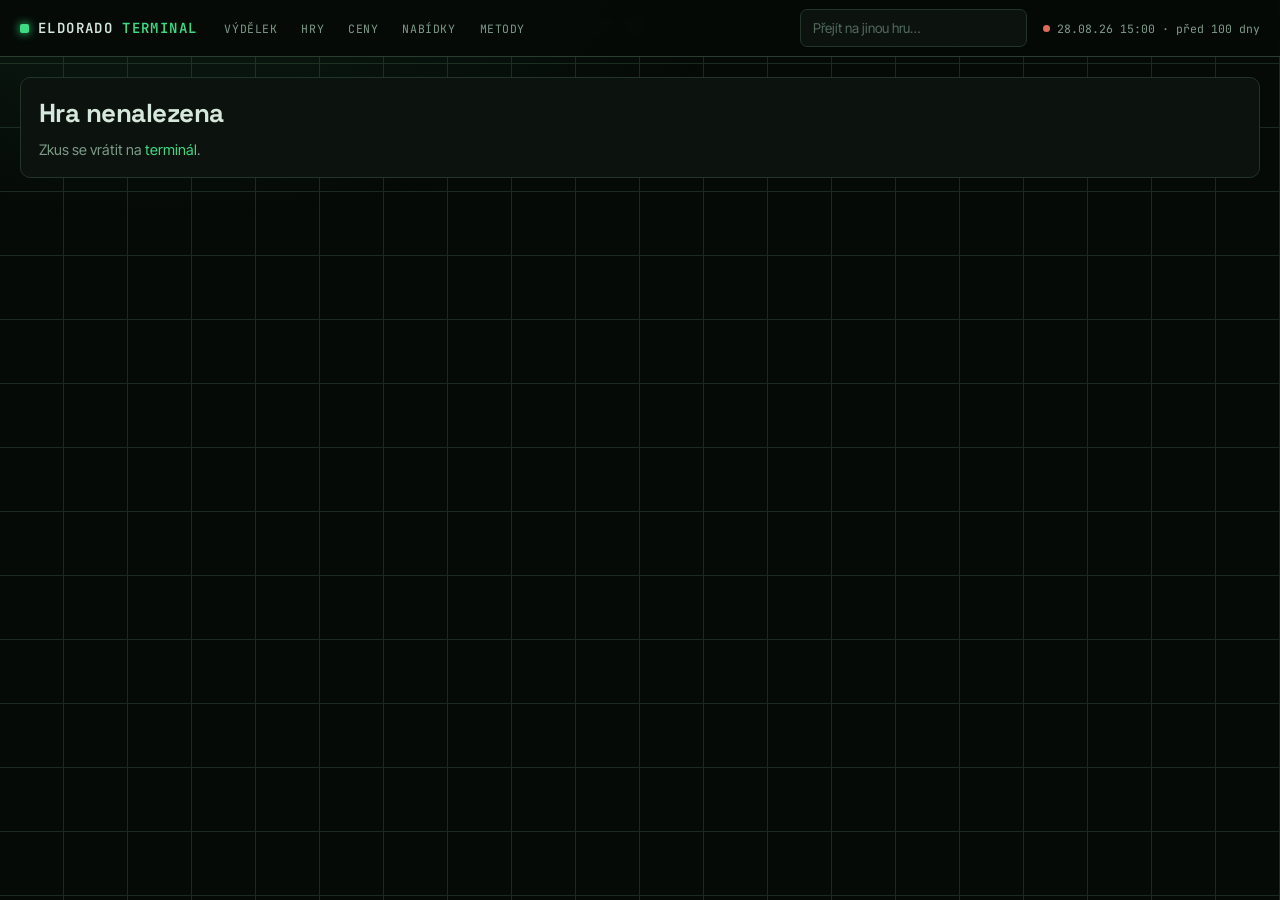
==== commit 368b3fb0: "Add files via upload" ====
--- a/game.html
+++ b/game.html
@@ -64,11 +64,12 @@
   <section id="met">
     <div class="eyebrow">Výdělkové metody</div>
     <h2>Jak se v téhle hře vydělává</h2>
-    <p class="lead">Jen legitimní herní mechaniky. <b>$/h</b> se počítá z aktuální ceny na Eldoradu, takže se mění spolu s trhem. <b>AFK</b> 0 = musíš u toho být, 5 = běží samo.</p>
+    <p class="lead">Jen legitimní herní mechaniky. <b>$/h</b> se počítá z aktuální ceny na Eldoradu, takže se mění spolu s trhem. <b>AFK</b> 0 = musíš u toho být, 5 = běží samo. <b>Riziko prodeje</b> je podle skutečného vymáhání vydavatele, ne podle toho, co má v pravidlech.</p>
     <div class="tools"><button class="chip on" data-f="all">vše</button><button class="chip" data-f="usd">jen s $/h</button><button class="chip" data-f="afk">AFK ≥ 3</button><span class="hint" id="mhint"></span></div>
+    <p class="hint" style="margin:0 0 8px">$/h se počítá z aktuální ceny. Kde chybí, je uvedený důvod: <b>bez číselného výnosu</b> = research nenašel spolehlivé číslo · <b>výnos není za čas</b> = metoda dává kusy, ne hodinovku · <b>… se neprodává</b> = ta měna nejde na Eldoradu zpeněžit.</p>
     <div class="tbl scroll"><table class="wide" id="tmeth"><thead><tr>
       <th class="s desc" data-k="usd">$/h čistý</th><th>Trend</th><th class="s" data-k="method" data-d="asc">Metoda</th><th class="s" data-k="rate">Výnos ve hře</th>
-      <th>Požadavky</th><th class="s" data-k="afk">AFK</th><th>Riziko</th><th>Zdroj</th>
+      <th>Požadavky</th><th class="s" data-k="afk">AFK</th><th>Riziko prodeje</th><th>Hraní</th><th>Zdroj</th>
     </tr></thead><tbody></tbody></table></div>
   </section>
 
@@ -113,16 +114,20 @@
 function renderMeth(){
   const ms=T.data.methods.filter(m=>m.game_id===GID), sec=$('met');
   if(!ms.length){ sec.querySelector('.tbl').innerHTML='<div class="panel"><p class="lead">Metody pro tuhle hru zatím nejsou zpracované. Přidávají se do <code>data/methods.json</code>.</p></div>'; $('mhint').textContent=''; return; }
-  let rows=ms.map(m=>{const e=T.liveEarn(m); return {m,e,usd:e?e.usd:null,risk:T.risk(m.ban_risk_note),flag:T.flag(m)};})
+  let rows=ms.map(m=>{const e=T.liveEarn(m); return {m,e,usd:e?e.usd:null,sr:T.sellRisk(m.game_id),pr:T.playRisk(m),flag:T.flag(m)};})
     .filter(o=>(methFilter!=='usd'||o.usd!=null)&&(methFilter!=='afk'||(o.m.afk_score??0)>=3));
   rows.sort((a,b)=>(b.usd??-1)-(a.usd??-1));
   $('tmeth').querySelector('tbody').innerHTML=msort(rows).map(o=>`<tr>
-    <td class="num">${o.usd!=null?`<b class="up">${T.USD(o.usd)}</b><div class="sub">${T.FMT(Math.round(o.e.unitsPerHour))} ${o.e.base}/h</div>`:'<span class="nodata">—</span>'}</td>
+    <td class="num">${(()=>{const e=T.liveEarn(o.m),r=T.noEarnReason(o.m);
+      if(e&&e.usd!=null) return `<b class="up">${T.USD(e.usd)}</b><div class="sub">${T.FMT(Math.round(e.unitsPerHour))} ${e.base}/h</div>`;
+      if(r&&r.kind==='per') return `<b class="s-mid">${r.text}</b><div class="sub">jednorázově</div>`;
+      return `<span class="nodata">${r?r.text:'—'}</span>`;})()}</td>
     <td class="num">${T.chgHtml(T.earnTrend(o.m))}</td>
     <td><b>${o.m.method}</b>${o.flag?` <span class="tag ${o.flag.cls}">${o.flag.text}</span>`:''}<div class="sub" style="white-space:normal;max-width:46ch">${o.m.description||''}</div></td>
     <td class="num muted">${o.m.rate_value!=null?T.FMT(o.m.rate_value)+' '+(o.m.rate_unit||''):(o.m.rate_unit||'—')}</td>
     <td class="muted">${o.m.requirements||'—'}</td><td>${T.dots(o.m.afk_score,'afk')}</td>
-    <td><span class="tag ${o.risk.cls}">${o.risk.t}</span></td>
+<td><span class="tag ${o.sr.cls}">${o.sr.t}</span>${o.sr.label?`<div class="sub">${o.sr.label}</div>`:''}</td>
+    <td><span class="tag ${o.pr.cls}">${o.pr.t}</span></td>
     <td>${/^https?:/.test(o.m.source||'')?`<a href="${o.m.source}" target="_blank" rel="noopener">zdroj</a>`:'<span class="muted">—</span>'}<div class="sub">${o.m.source_date||''}</div></td></tr>`).join('');
   $('mhint').textContent=rows.length+' z '+ms.length+' metod';
 }
@@ -197,7 +202,11 @@
 
   const risks=[...new Set(methods.map(m=>m.ban_risk_note).filter(Boolean))];
   const srcs=[...new Set([...methods.map(m=>m.source),...items.map(i=>i.source)].filter(s=>/^https?:/.test(s||'')))];
-  $('notes').innerHTML=`<div class="panel"><h3>Pravidla a riziko</h3>${risks.length?risks.map(r=>`<p class="lead" style="margin:0 0 8px">${r}</p>`).join(''):'<p class="lead">Pro tuhle hru zatím nejsou zpracované metody.</p>'}</div>
+  const sr=T.sellRisk(GID);
+  $('notes').innerHTML=`<div class="panel"><h3>Riziko prodeje</h3>
+    <p class="lead"><span class="tag ${sr.cls}">${sr.t}</span>${sr.label?' <b>'+sr.label+'</b>':''}</p>
+    <p class="lead" style="margin-top:8px">${sr.detail}</p>
+    ${risks.length?'<p class="lead" style="margin-top:10px;font-size:12.5px;color:var(--dim)">Poznámky z jednotlivých metod: '+risks.join(' · ')+'</p>':''}</div>
     <div class="panel"><h3>Zdroje</h3>${srcs.length?'<ul style="margin:0;padding-left:16px;color:var(--muted);font-size:13px">'+srcs.slice(0,14).map(s=>`<li><a href="${s}" target="_blank" rel="noopener">${s.replace(/^https?:\/\//,'').slice(0,64)}</a></li>`).join('')+'</ul>':'<p class="lead">Kategorie Eldorada výše.</p>'}</div>`;
 
   renderLive(); renderMeth();
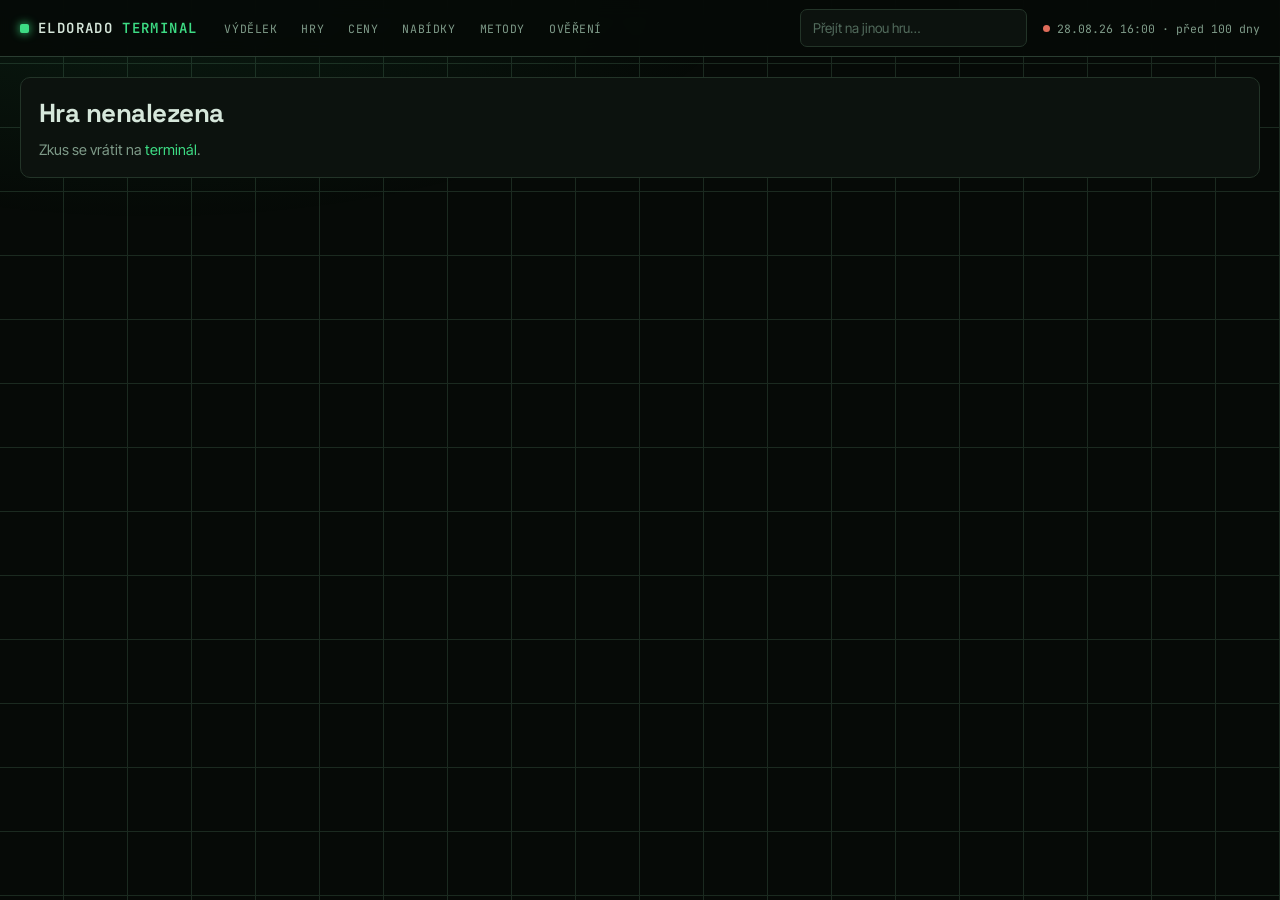
==== commit a62111aa: "Add files via upload" ====
--- a/game.html
+++ b/game.html
@@ -11,7 +11,7 @@
 <body>
 <header class="topbar"><div class="topbar__in">
   <a class="brand" href="index.html">ELDORADO <span>TERMINAL</span></a>
-  <nav class="nav"><a href="index.html#vydelek">Výdělek</a><a href="index.html#hry">Hry</a><a href="#ceny">Ceny</a><a href="#nabidky">Nabídky</a><a href="#met">Metody</a></nav>
+  <nav class="nav"><a href="index.html#vydelek">Výdělek</a><a href="index.html#hry">Hry</a><a href="#ceny">Ceny</a><a href="#nabidky">Nabídky</a><a href="#met">Metody</a><a href="index.html#overeni">Ověření</a></nav>
   <div class="spacer"></div>
   <input class="search" id="q" type="search" placeholder="Přejít na jinou hru…" list="gamelist" aria-label="Hledat hru"><datalist id="gamelist"></datalist>
   <div class="stamp"><i id="dot"></i><span id="upd">načítám…</span></div>
@@ -123,7 +123,7 @@
       if(r&&r.kind==='per') return `<b class="s-mid">${r.text}</b><div class="sub">jednorázově</div>`;
       return `<span class="nodata">${r?r.text:'—'}</span>`;})()}</td>
     <td class="num">${T.chgHtml(T.earnTrend(o.m))}</td>
-    <td><b>${o.m.method}</b>${o.flag?` <span class="tag ${o.flag.cls}">${o.flag.text}</span>`:''}<div class="sub" style="white-space:normal;max-width:46ch">${o.m.description||''}</div></td>
+    <td><b>${o.m.method}</b>${o.flag?` <span class="tag ${o.flag.cls}">${o.flag.text}</span>`:''}${T.verified(o.m)?' <span class="tag g">ověřeno</span>':''}<div class="sub" style="white-space:normal;max-width:46ch">${o.m.description||''}</div></td>
     <td class="num muted">${o.m.rate_value!=null?T.FMT(o.m.rate_value)+' '+(o.m.rate_unit||''):(o.m.rate_unit||'—')}</td>
     <td class="muted">${o.m.requirements||'—'}</td><td>${T.dots(o.m.afk_score,'afk')}</td>
 <td><span class="tag ${o.sr.cls}">${o.sr.t}</span>${o.sr.label?`<div class="sub">${o.sr.label}</div>`:''}</td>
@@ -172,7 +172,7 @@
   $('ladder-note').textContent=earns.length?`Počítáno z ceny ${T.USD(earns[0].cat.price_low_usd)} za ${earns[0].cat.unit} minus ${earns[0].cat.fee_pct} % poplatek.`:'';
 
   $('tcats').querySelector('tbody').innerHTML=cats.map(c=>{const sc=T.score(c);
-    return `<tr><td><span class="typ ${c.type}">${T.TYP[c.type]}</span></td><td><b>${c.game}</b><div class="sub">${c.slug}</div></td>
+    return `<tr><td><span class="typ ${c.type}">${T.TYP[c.type]}</span></td><td><b>${c.game}</b>${T.verified(c)?' <span class="tag g">ověřeno</span>':''}<div class="sub">${c.slug}</div></td>
     <td class="muted">${c.unit||'—'}</td><td class="num">${T.USD(c.price_low_usd)}</td><td class="num">${T.USD(T.net(c))}</td>
     <td class="num">${T.chgHtml(T.change7d(c.id))}</td><td class="num">${T.FMT(c.listings)}</td>
     <td>${c.top_seller?c.top_seller+'<div class="sub">'+T.FMT(c.top_seller_reviews)+' rec.</div>':'—'}</td>
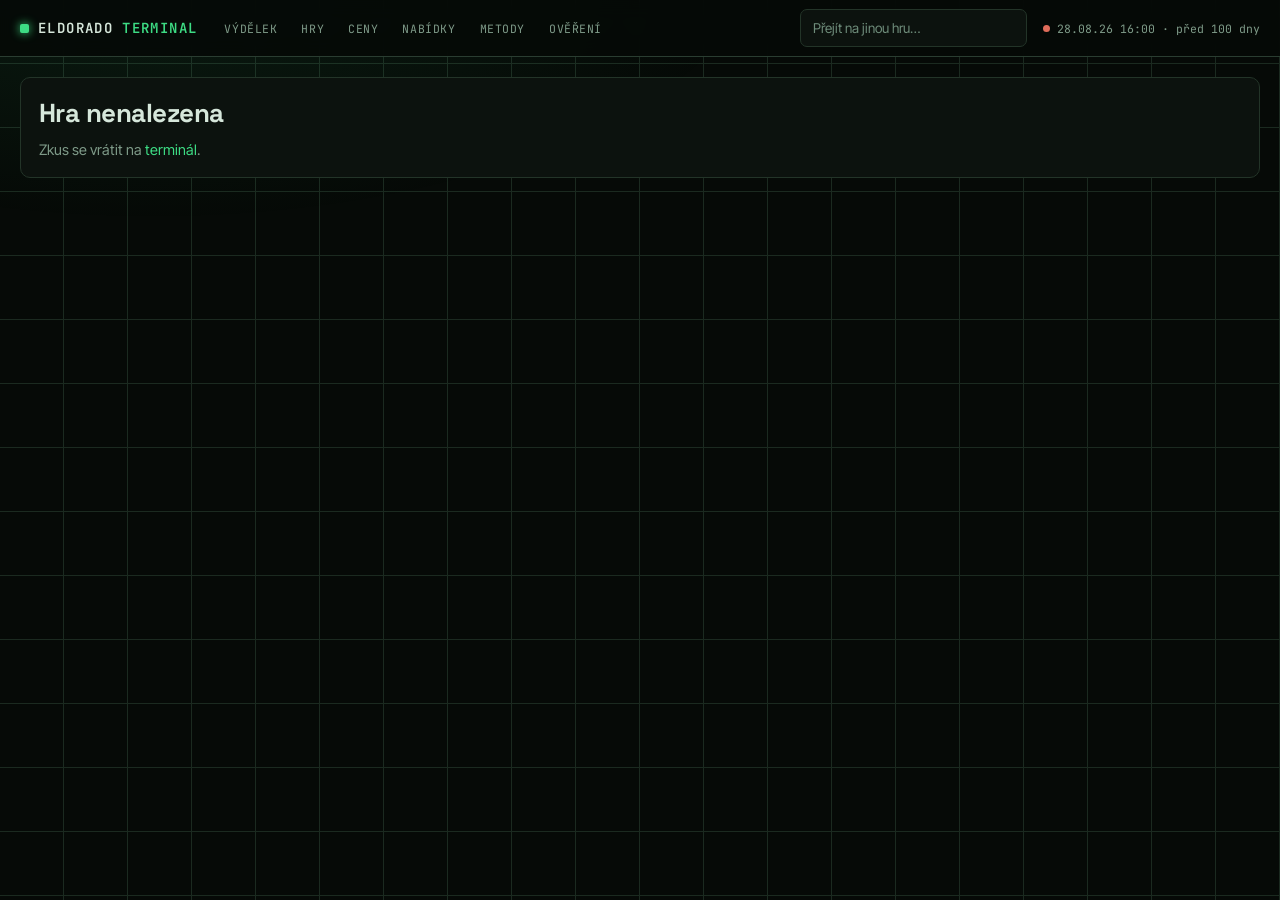
==== commit 0dd890b5: "Add files via upload" ====
--- a/game.html
+++ b/game.html
@@ -9,6 +9,7 @@
 <link rel="stylesheet" href="assets/style.css">
 </head>
 <body>
+<a class="skip" href="#main">Přeskočit na obsah</a>
 <header class="topbar"><div class="topbar__in">
   <a class="brand" href="index.html">ELDORADO <span>TERMINAL</span></a>
   <nav class="nav"><a href="index.html#vydelek">Výdělek</a><a href="index.html#hry">Hry</a><a href="#ceny">Ceny</a><a href="#nabidky">Nabídky</a><a href="#met">Metody</a><a href="index.html#overeni">Ověření</a></nav>
@@ -54,7 +55,7 @@
     <div class="eyebrow">Živé nabídky</div>
     <h2>Co se právě prodává</h2>
     <p class="lead">Konkrétní nabídky stažené robotem z kategorií této hry — název, prodejce, cena a kolik z ní zbude po poplatku.</p>
-    <div class="tools"><input id="lq" type="search" placeholder="Filtrovat nabídky…" aria-label="Filtrovat nabídky"><span class="hint" id="lhint"></span></div>
+    <div class="tools"><input id="lq" type="search" placeholder="Filtrovat nabídky…" aria-label="Filtrovat nabídky"><span class="hint" id="lhint" aria-live="polite" role="status"></span></div>
     <div class="tbl scroll"><table class="wide" id="tlive"><thead><tr>
       <th class="s" data-k="name" data-d="asc">Nabídka</th><th>Kategorie</th><th class="s desc" data-k="price">Cena</th>
       <th>Netto po fee</th><th class="s" data-k="reviews">Prodejce</th><th>Hodnocení</th>
@@ -65,7 +66,7 @@
     <div class="eyebrow">Výdělkové metody</div>
     <h2>Jak se v téhle hře vydělává</h2>
     <p class="lead">Jen legitimní herní mechaniky. <b>$/h</b> se počítá z aktuální ceny na Eldoradu, takže se mění spolu s trhem. <b>AFK</b> 0 = musíš u toho být, 5 = běží samo. <b>Riziko prodeje</b> je podle skutečného vymáhání vydavatele, ne podle toho, co má v pravidlech.</p>
-    <div class="tools"><button class="chip on" data-f="all">vše</button><button class="chip" data-f="usd">jen s $/h</button><button class="chip" data-f="afk">AFK ≥ 3</button><span class="hint" id="mhint"></span></div>
+    <div class="tools"><button class="chip on" data-f="all" aria-pressed="true">vše</button><button class="chip" data-f="usd" aria-pressed="false">jen s $/h</button><button class="chip" data-f="afk" aria-pressed="false">AFK ≥ 3</button><span class="hint" id="mhint" aria-live="polite" role="status"></span></div>
     <p class="hint" style="margin:0 0 8px">$/h se počítá z aktuální ceny. Kde chybí, je uvedený důvod: <b>bez číselného výnosu</b> = research nenašel spolehlivé číslo · <b>výnos není za čas</b> = metoda dává kusy, ne hodinovku · <b>… se neprodává</b> = ta měna nejde na Eldoradu zpeněžit.</p>
     <div class="tbl scroll"><table class="wide" id="tmeth"><thead><tr>
       <th class="s desc" data-k="usd">$/h čistý</th><th>Trend</th><th class="s" data-k="method" data-d="asc">Metoda</th><th class="s" data-k="rate">Výnos ve hře</th>
@@ -214,7 +215,7 @@
 
 $('lq').addEventListener('input',renderLive);
 document.querySelectorAll('#met .chip[data-f]').forEach(b=>b.addEventListener('click',()=>{
-  document.querySelectorAll('#met .chip[data-f]').forEach(x=>x.classList.remove('on'));
-  b.classList.add('on'); methFilter=b.dataset.f; renderMeth();}));
+  document.querySelectorAll('#met .chip[data-f]').forEach(x=>{x.classList.remove('on');x.setAttribute('aria-pressed','false');});
+  b.classList.add('on'); b.setAttribute('aria-pressed','true'); methFilter=b.dataset.f; renderMeth();}));
 </script>
 </body></html>
--- a/assets/style.css
+++ b/assets/style.css
@@ -16,7 +16,7 @@
   --rust:#E06C5A;         /* pokles / riziko */
   --text:#D6E7DB;
   --muted:#7E9A88;
-  --dim:#526B5C;
+  --dim:#6E8C7A;      /* zvýšeno kvůli kontrastu 4.5:1 na malém textu */
   --display:'Space Grotesk',system-ui,sans-serif;
   --body:'Inter Tight',system-ui,sans-serif;
   --mono:'JetBrains Mono',ui-monospace,monospace;
@@ -175,3 +175,17 @@
 /* dlouhé URL ve zdrojích nesmí roztáhnout stránku */
 .panel ul li{overflow-wrap:anywhere;word-break:break-word}
 .panel a{overflow-wrap:anywhere}
+
+/* --- přístupnost (audit dle ui-ux-pro-max, 28.8.2026) --- */
+.skip{position:absolute;left:-9999px;top:0;z-index:99;background:var(--phos);color:var(--void);
+  padding:10px 16px;border-radius:0 0 8px 0;font-family:var(--mono);font-size:12px;font-weight:600}
+.skip:focus{left:0;text-decoration:none}
+th.s:focus-visible{outline:2px solid var(--acid);outline-offset:-2px}
+th.s[aria-sort="ascending"]::after{content:' ⌃';color:var(--phos)}
+th.s[aria-sort="descending"]::after{content:' ⌄';color:var(--phos)}
+th.s[aria-sort="none"]::after{content:' ⌄';color:var(--dim)}
+td a.rowlink{color:var(--text);text-decoration:none;display:inline-block}
+td a.rowlink:hover{color:var(--phos);text-decoration:underline;text-underline-offset:3px}
+.star{cursor:pointer;border-radius:4px}
+.star:focus-visible{outline:2px solid var(--acid);outline-offset:1px}
+.sr{position:absolute;width:1px;height:1px;padding:0;margin:-1px;overflow:hidden;clip:rect(0 0 0 0);white-space:nowrap;border:0}
